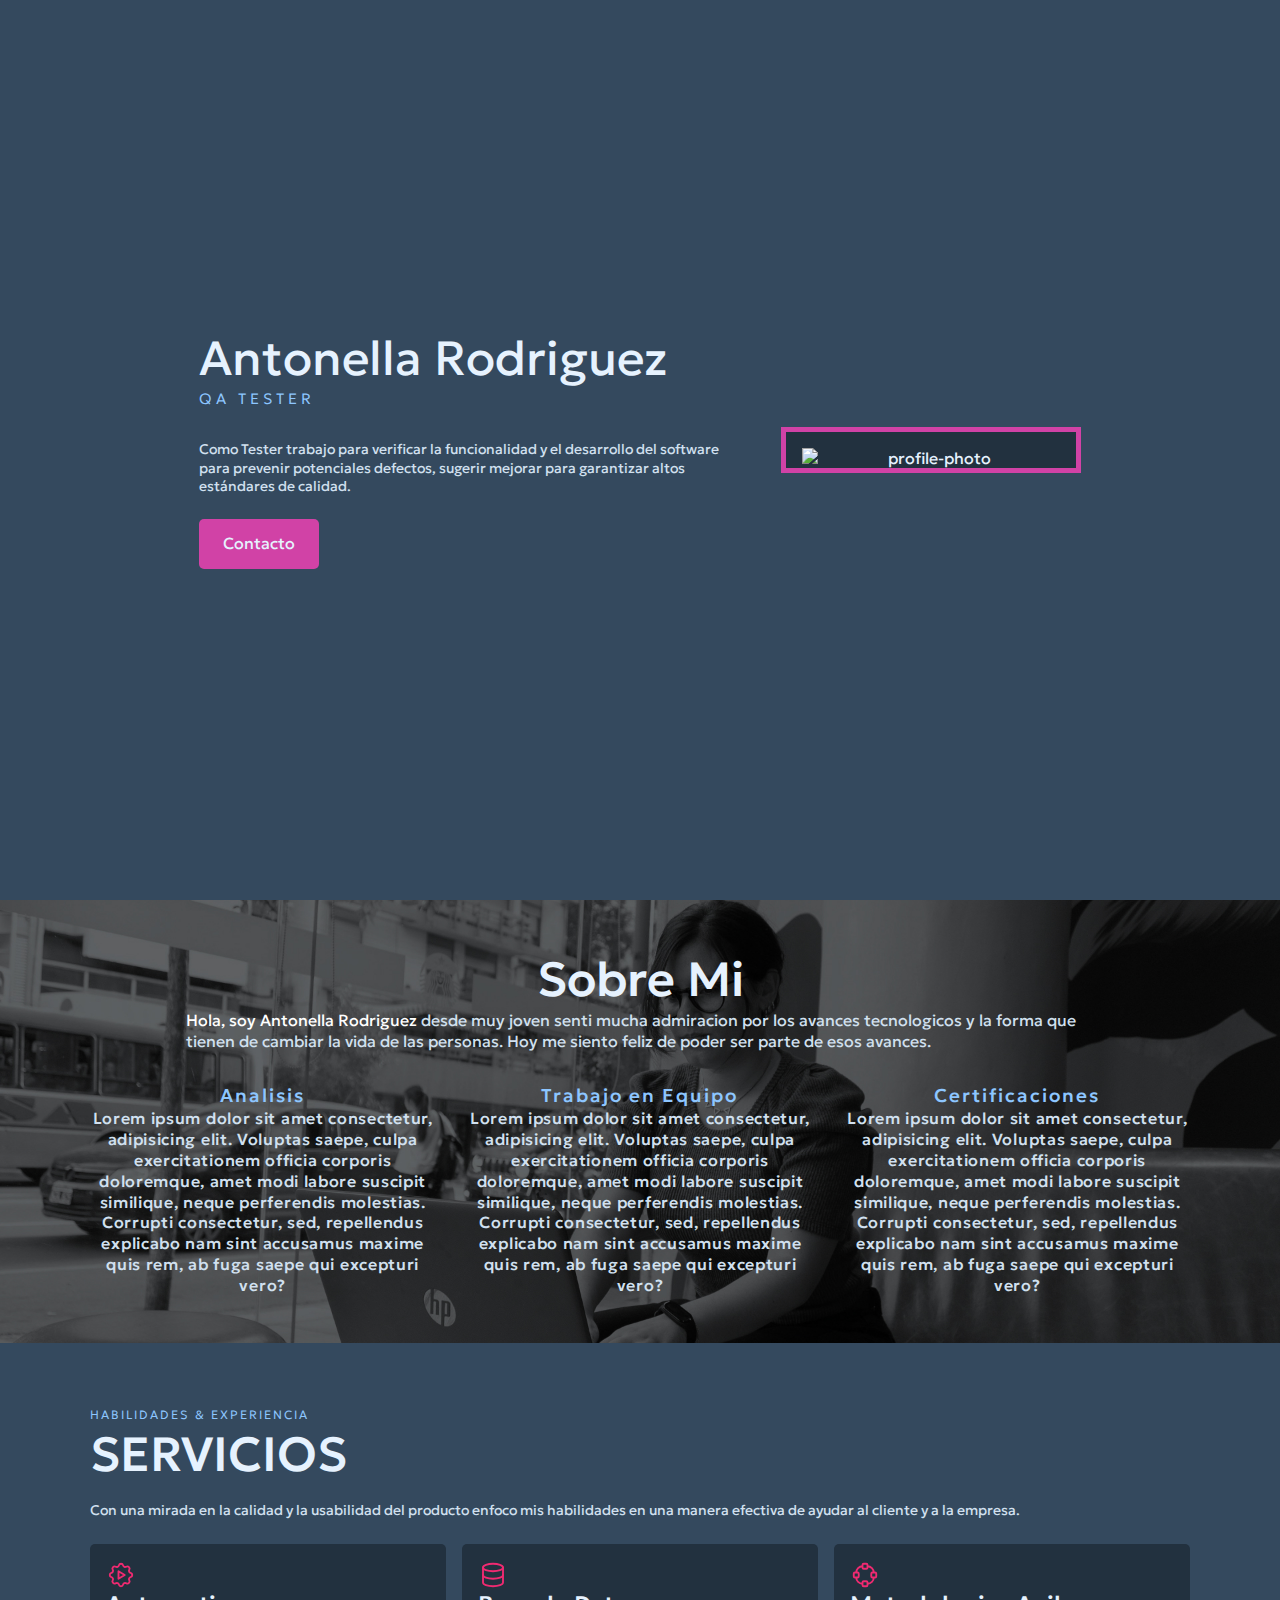
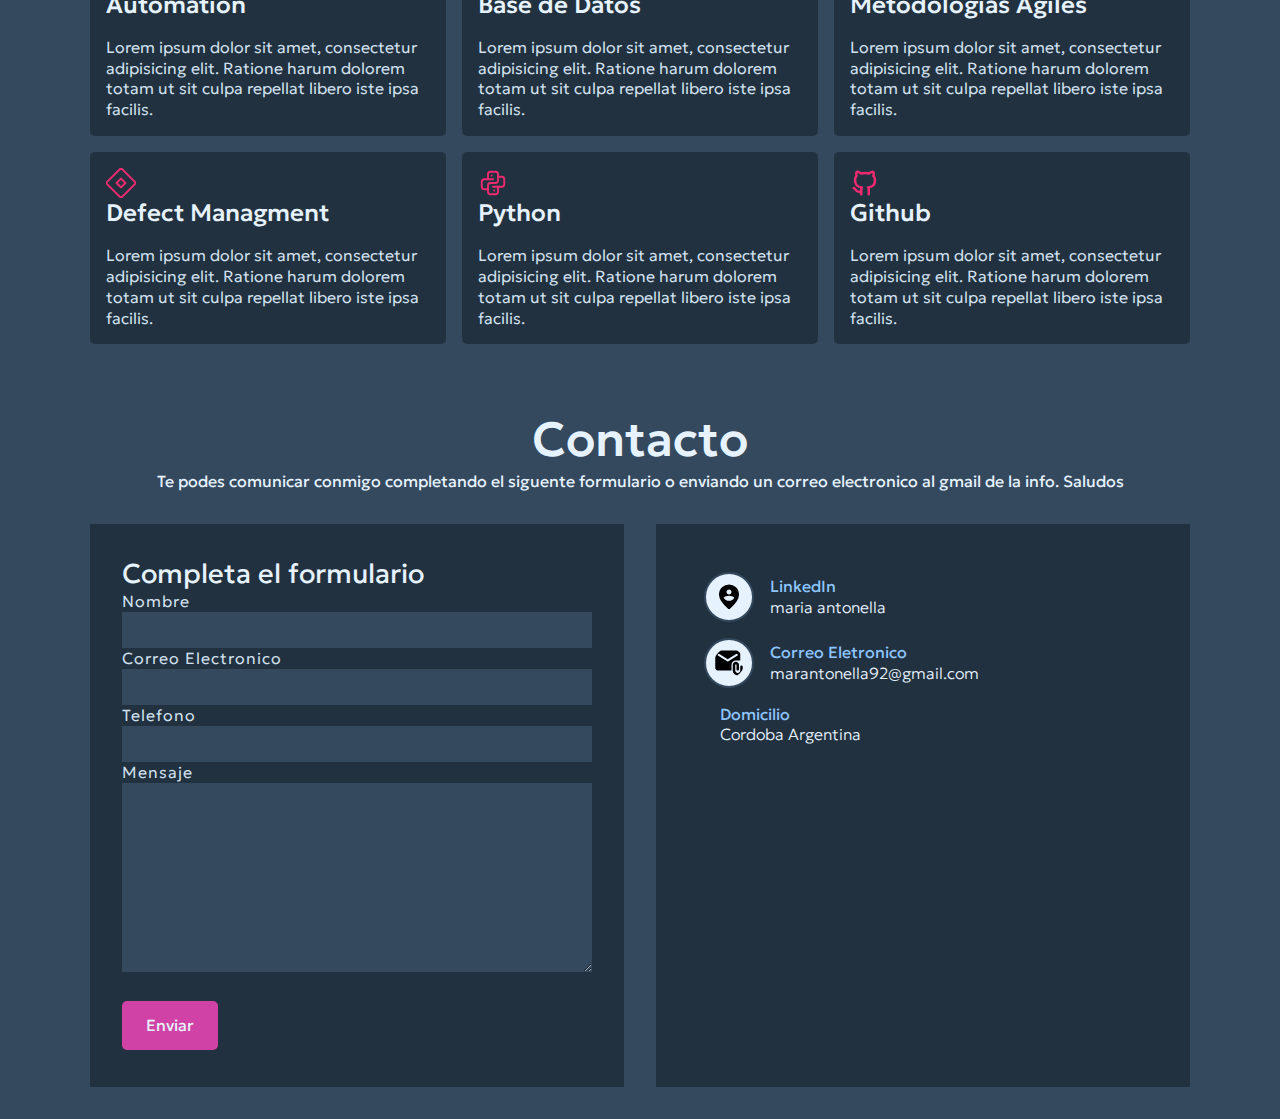
==== index.html @ ddd98941 "add links animations" ====
<!DOCTYPE html>
<html lang="en">
<head>
    <meta charset="UTF-8">
    <meta http-equiv="X-UA-Compatible" content="IE=edge">
    <meta name="viewport" content="width=device-width, initial-scale=1.0">
    <link rel="stylesheet" href="style.css">
    <title>Antonella</title>
</head>
<body>
    <section id="home">
        <div class="container">
            <div class="grid-home">
                <main class="wrap-text">
                    <h1 class="home-title">
                        Antonella Rodriguez 
                    </h1>
                    <p class="home-subtitle">QA Tester</p>
                    <p class="home-p">
                        Como Tester  trabajo para verificar la funcionalidad y el desarrollo del software para prevenir potenciales defectos, sugerir mejorar para garantizar altos estándares de calidad.
                    </p>
                    <a href="#" class="btn">Contacto <i class="btn-icon"></i> </a>
                </main>
                <figure class="home-img-wrap">
                    <img class="home-img" src="./images/profilePng.png" alt="profile-photo">
                </figure>
            </div>
        </div>
    </section>

    <!-- about -->
    <section id="about">
        <div class="container">
            <h1 class="title">Sobre Mi</h1>
            <p class="about-p"><span> Hola, soy Antonella Rodriguez</span> desde muy joven senti mucha admiracion por los avances tecnologicos y la forma que tienen de cambiar la vida de las personas. Hoy me siento feliz de poder ser parte de esos avances.</p>
            <main class="grid-about">
                <div class="about-grid-item">
                    <h3>Analisis</h3>
                    <p>Lorem ipsum dolor sit amet consectetur, adipisicing elit. Voluptas saepe, culpa exercitationem officia corporis doloremque, amet modi labore suscipit similique, neque perferendis molestias. Corrupti consectetur, sed, repellendus explicabo nam sint accusamus maxime quis rem, ab fuga saepe qui excepturi vero?</p>
                </div>
                <div class="about-grid-item">
                    <h3>Trabajo en Equipo</h3>
                    <p>Lorem ipsum dolor sit amet consectetur, adipisicing elit. Voluptas saepe, culpa exercitationem officia corporis doloremque, amet modi labore suscipit similique, neque perferendis molestias. Corrupti consectetur, sed, repellendus explicabo nam sint accusamus maxime quis rem, ab fuga saepe qui excepturi vero?</p>
                </div>
                <div class="about-grid-item">
                    <h3>Certificaciones</h3>
                    <p>Lorem ipsum dolor sit amet consectetur, adipisicing elit. Voluptas saepe, culpa exercitationem officia corporis doloremque, amet modi labore suscipit similique, neque perferendis molestias. Corrupti consectetur, sed, repellendus explicabo nam sint accusamus maxime quis rem, ab fuga saepe qui excepturi vero?</p>
                </div>
            </main>
        </div>
    </section>

    <!-- Resume -->
    <section id="services">
        <div class="container">
            <div class="resume-header">
                <p class="resume-description">habilidades & experiencia</p>
                <h1 class="resume-title">servicios</h1>
                <p class="resume-p">Con una mirada en la calidad y la usabilidad del producto enfoco mis habilidades en una manera efectiva de ayudar al cliente y a la empresa.</p>
            </div>
            <main class="grid-resume">
                <div class="card">
                     <img class="card-icon" src="./images/automation.svg" >
                    <div class="card-title">Automation</div>
                    <div class="card-p">Lorem ipsum dolor sit amet, consectetur adipisicing elit. Ratione harum dolorem totam ut sit culpa repellat libero iste ipsa facilis.</div>
                </div>
                <div class="card">
                    <img class="card-icon" src="./images/database.svg" >
                    <div class="card-title">Base de Datos</div>
                    <div class="card-p">Lorem ipsum dolor sit amet, consectetur adipisicing elit. Ratione harum dolorem totam ut sit culpa repellat libero iste ipsa facilis.</div>
                </div>
                <div class="card">
                    <img class="card-icon" src="./images/agile.svg" >
                    <div class="card-title">Metodologias Agiles</div>
                    <div class="card-p">Lorem ipsum dolor sit amet, consectetur adipisicing elit. Ratione harum dolorem totam ut sit culpa repellat libero iste ipsa facilis.</div>
                </div>
                <div class="card">
                    <img class="card-icon" src="./images/defect.svg" >
                    <div class="card-title">Defect Managment</div>
                    <div class="card-p">Lorem ipsum dolor sit amet, consectetur adipisicing elit. Ratione harum dolorem totam ut sit culpa repellat libero iste ipsa facilis.</div>
                </div>
                <div class="card">
                    <img class="card-icon" src="./images/python.svg" >
                    <div class="card-title">Python</div>
                    <div class="card-p">Lorem ipsum dolor sit amet, consectetur adipisicing elit. Ratione harum dolorem totam ut sit culpa repellat libero iste ipsa facilis.</div>
                </div>
                <div class="card">
                    <img class="card-icon" src="./images/github.svg" >
                    <div class="card-title">Github</div>
                    <div class="card-p">Lorem ipsum dolor sit amet, consectetur adipisicing elit. Ratione harum dolorem totam ut sit culpa repellat libero iste ipsa facilis.</div>
                </div>
            </main>
        </div>
    </section>

    <!-- contact -->
    <section id="contact">
        <div class="container">
            <h1 class="title">Contacto</h1>
            <p class="contact-p">Te podes comunicar conmigo completando el siguente formulario o enviando un correo electronico al gmail de la info. Saludos</p>
        
            <main class="grid-contact">
            <form action="" class="contact-form">
                    <div class="form-title">Completa el formulario</div>
                    <div class="form-control">
                        <label for="name">Nombre</label>
                        <input type="text" class="form-input">
                    </div>
                    <div class="form-control">
                        <label for="email">Correo Electronico</label>
                        <input type="email" class="form-input">
                    </div>
                    <div class="form-control">
                        <label for="name">Telefono</label>
                        <input type="number" class="form-input">
                    </div>
                    <div class="form-control">
                        <label for="message">Mensaje</label>
                        <textarea name="" id="" cols="30" rows="10"></textarea>
                    </div>
                    <div class="form-control">
                        <a type="submit" class="btn">Enviar</a>
                    </div>
            </form> 
            <div class="contact-info">
                    <div class="contact-info-wrap">
                        <img class="contact-info-icon" src="./images/location.svg" >
                        <div class="contact-info-text">
                            <p class="info-text-description">LinkedIn</p>
                            <a href="" class="info-text-data">maria antonella</a>
                        </div>
                    </div>
                    <div class="contact-info-wrap">
                        <img class="contact-info-icon" src="./images/email.svg" >
                        <div class="contact-info-text">
                            <p class="info-text-description">Correo Eletronico</p>
                            <a href="" class="info-text-data">marantonella92@gmail.com</a>
                        </div>
                    </div>
                    <div class="contact-info-wrap">
                        <i></i>
                        <div class="contact-info-text">
                            <p class="info-text-description">Domicilio</p>
                            <a href="" class="info-text-data">Cordoba Argentina</a>
                        </div>
                    </div>
            </div>
            </main>
        </div>
    </section>
</body>
</html>
---- style.css ----
@import url('https://fonts.googleapis.com/css2?family=Geologica:wght@200;300;400;500;600;700&display=swap');


:root {
    --ff: 'Geologica', sans-serif;
    --br: 5px;

    --first-clr: hsl(210, 93%, 95%); 
    --first-light-clr: hsl(211, 49%, 88%); ;
    --secondary-clr: #8dc6ff; 
    --third-clr: #22313f; 
    --fourth-clr: #34495e; 
    --fifth-clr: hsl(318, 61%, 54%);
}


*, *:after, *:before {
    margin: 0;
    padding:0;
    box-sizing: border-box;
}

body {
    font-family: var(--ff);
    line-height: 1.3;
    background: var(--fourth-clr);
}

img{
    width: 100%;
    display: block;
}

.container{
    max-width: 1100px;
    margin-inline: auto;
    width: 90%;
}

/* Home */

#home {
    min-height: 100vh;
    color: var(--first-clr);
    margin: 5rem 0;
    display: flex;
}

.grid-home {
    display: flex;
    flex-direction: column;
    justify-content: center;
    align-items: center;
    text-align: center;
    gap: 2rem;
}

.home-title {
    font-weight: 400;
    color: var(--first-clr);
    font-size: 2rem;
}

.home-subtitle {
    margin-bottom: 2rem;
    letter-spacing: 4px;
    font-weight: 300;
    font-size: 15px;
    text-transform: uppercase;
    color: var(--secondary-clr);
}

.home-p {
    color: var(--first-light-clr);
    font-size: 14px;
    font-weight: 400;
}

.btn{
    display: inline-block;
    cursor: pointer;
    text-decoration: none;
    background: var(--fifth-clr);
    margin-top: 1.5rem;
    padding: 0.9rem 1.5rem;
    color: var(--first-clr);
    border-radius: 5px;
    text-align: center;
    position: relative;
    z-index: 0;
    overflow: hidden;
}

.btn:after {
    content: '';
    position: absolute;
    left: 0;
    bottom: 0;
    width: 100%;
    height: 100%;
    background: rgba(0, 0, 0, 0.2); 
    z-index: -1;
    transform: scaleX(0);
    transform-origin: right;
    transition: transform 250ms ease-in;
}

.btn:hover:after {
    transform:scaleX(1);
    transform-origin: left;
    
}

.home-img-wrap {
    max-width: 300px;
    align-self: center;
    padding: 1rem 1rem 0 1rem;
    background: var(--third-clr);
    border: 5px solid var(--fifth-clr);
}


/* about */

#about {
    background-image: url('./images/about.jpg');
    background-repeat: no-repeat;
    background-size: cover;
    background-position: center;
    object-fit: fill;
    padding: 3rem 0;
}

.title {
    text-align: center;
    color: var(--first-clr);
    font-weight: 500;
    font-size: 3rem;
    
}

.about-p {
    color: var(--first-light-clr);
    
}

.about-p > span {
    color: #fff;
}

.grid-about {
    display: grid;
    gap: 2rem;
    margin-top: 2rem;
    text-align: center;
    letter-spacing: 0.7px;
}

.about-grid-item > h3 {
    color: var(--secondary-clr);
    letter-spacing: 2px;
    font-weight: 500;
}

.about-grid-item > p {
    color: var(--first-light-clr);
    
    font-weight: 500;
}


/* services */

#services {
    margin: 4rem 0;
}

.resume-description{
    color: var(--secondary-clr);
    text-transform: uppercase;
    font-weight:300;
    font-size: 12px;
    letter-spacing: 2px;
}

.resume-title {
    font-size: 3rem;
    color: var(--first-clr);
    font-weight: 500;
    text-transform: uppercase;
    margin-bottom: 1rem;
}

.resume-p {
    color: var(--first-clr);
    font-size: 14px;
    color: var(--first-light-clr);
}

.grid-resume {
    margin: 1.5rem 0;
    display: grid;
    gap: 1rem;
}

.card {
    background: var(--third-clr);
    border-radius: var(--br);
    padding: 1rem;
}

.card-icon {
    width: 30px;
}

.card-title {
    color: var(--first-clr);
    font-size: 1.5rem;
    font-weight: 500;
    margin-bottom: 1rem;
}

.card-p {
    color: var(--first-light-clr);
    font-weight: 300;
}




/* contact */

.contact-p {
    text-align: center;
    color: var(--first-clr);
}

.grid-contact {
    margin: 2rem 0;
    display: grid;
    gap: 2rem;
}

.contact-form{
    display: flex;
    flex-direction: column;
    color: var(--first-clr);
    background: var(--third-clr);
    padding: 2rem;
}

.form-title {
    font-size: 1.7rem;
    font-weight: 400;
}

.form-control > label {
    display: block;
    font-weight: 300;
    letter-spacing: 1px;
    color: var(--first-light-clr);
}

.form-control > input, 
.form-control > textarea {
    width: 100%;
    background: var(--fourth-clr);
    border: none;
    padding: 0.6rem ;
    color: var(--first-clr);
    font-family: var(--ff);
}

.form-control > input:focus,
.form-control > textarea:focus {
    outline: none !important;
    border-color: var(--secondary-clr);
    box-shadow: 0 0 10px var(--secondary-clr);
}

.contact-info {
    background: var(--third-clr);
    color: var(--first-clr);
    padding: 3rem;
    
}

.contact-info-wrap {
    display: flex;
    align-items: center;
    gap: 1rem;
    margin-bottom: 1rem;
}


.contact-info-icon {
    width: 50px;
    background-color: var(--first-clr);
    border-radius: 50%;
    padding: 0.5rem;
    border: 2px solid var(--fourth-clr);
}

.info-text-description {
    color: var(--secondary-clr);
}

.info-text-data {
    color: var(--first-clr);
    text-decoration: none;
    font-weight: 200;
    position: relative;
}

.info-text-data::after {
    content: '';
    position: absolute;
    left: 0;
    bottom: 0;
    width: 100%;
    height: 1px;
    background: currentColor;

    transform: scaleX(0);
    transform-origin: right;
    transition: transform 250ms ease-in;
}

.info-text-data:hover::after {
    transform: scaleX(1);
    transform-origin: left;
}

@media(min-width: 800px){
    /* services */
    .grid-resume{
        grid-template-columns: repeat(3, 1fr);
    }

    /* Home */
    #home {
        margin: 0;
    }
    .grid-home {
        flex-direction: row;
        align-items: center;
        height: 100%;
    
    }

    .wrap-text{
        text-align: start;
        width: 50%;
    }
    .home-img-wrap{
        width: 300px;
    }

    .home-title{
        font-size: 3rem;
    }

    /* about me */
    .grid-about {
        grid-template-columns: repeat(3, 1fr);
    }

    .about-p {
        padding: 0 6rem;
    }

    /* contact */
    .grid-contact {
grid-template-columns: 1fr 1fr;
    }   
}
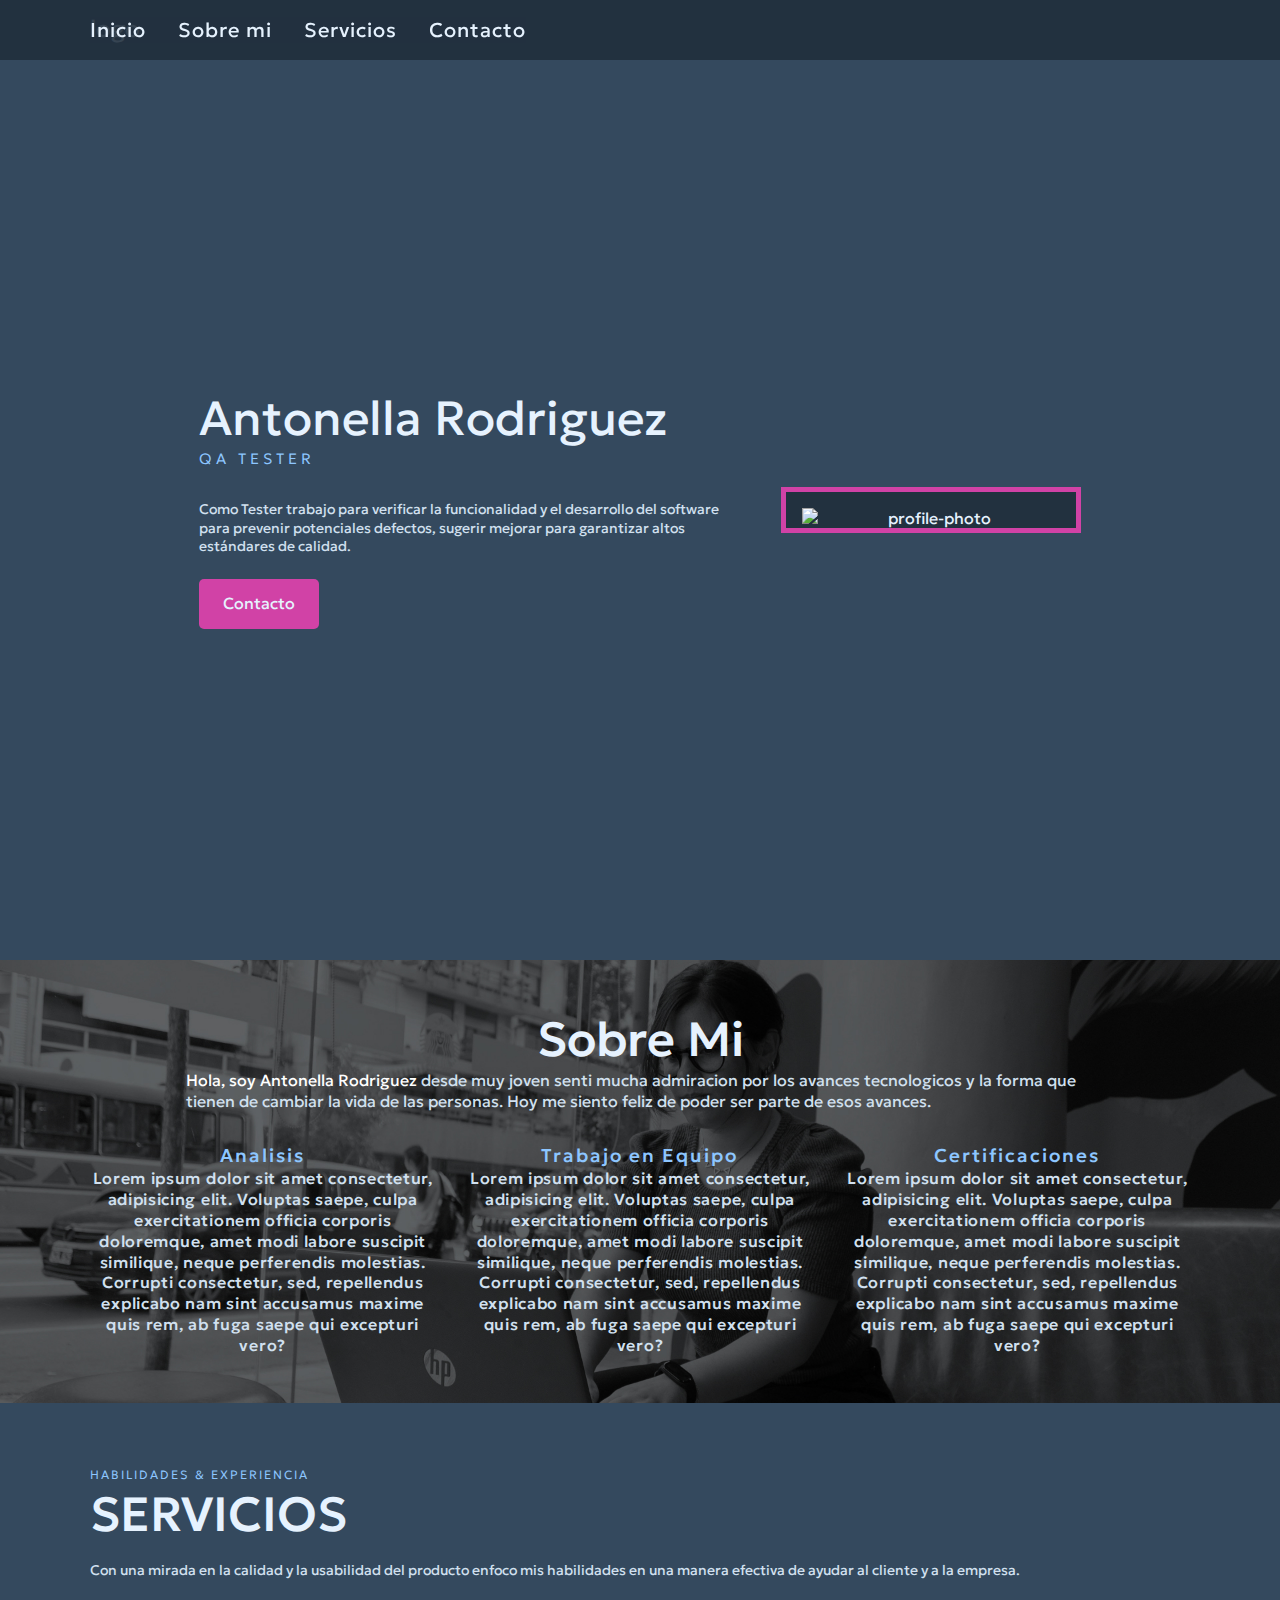
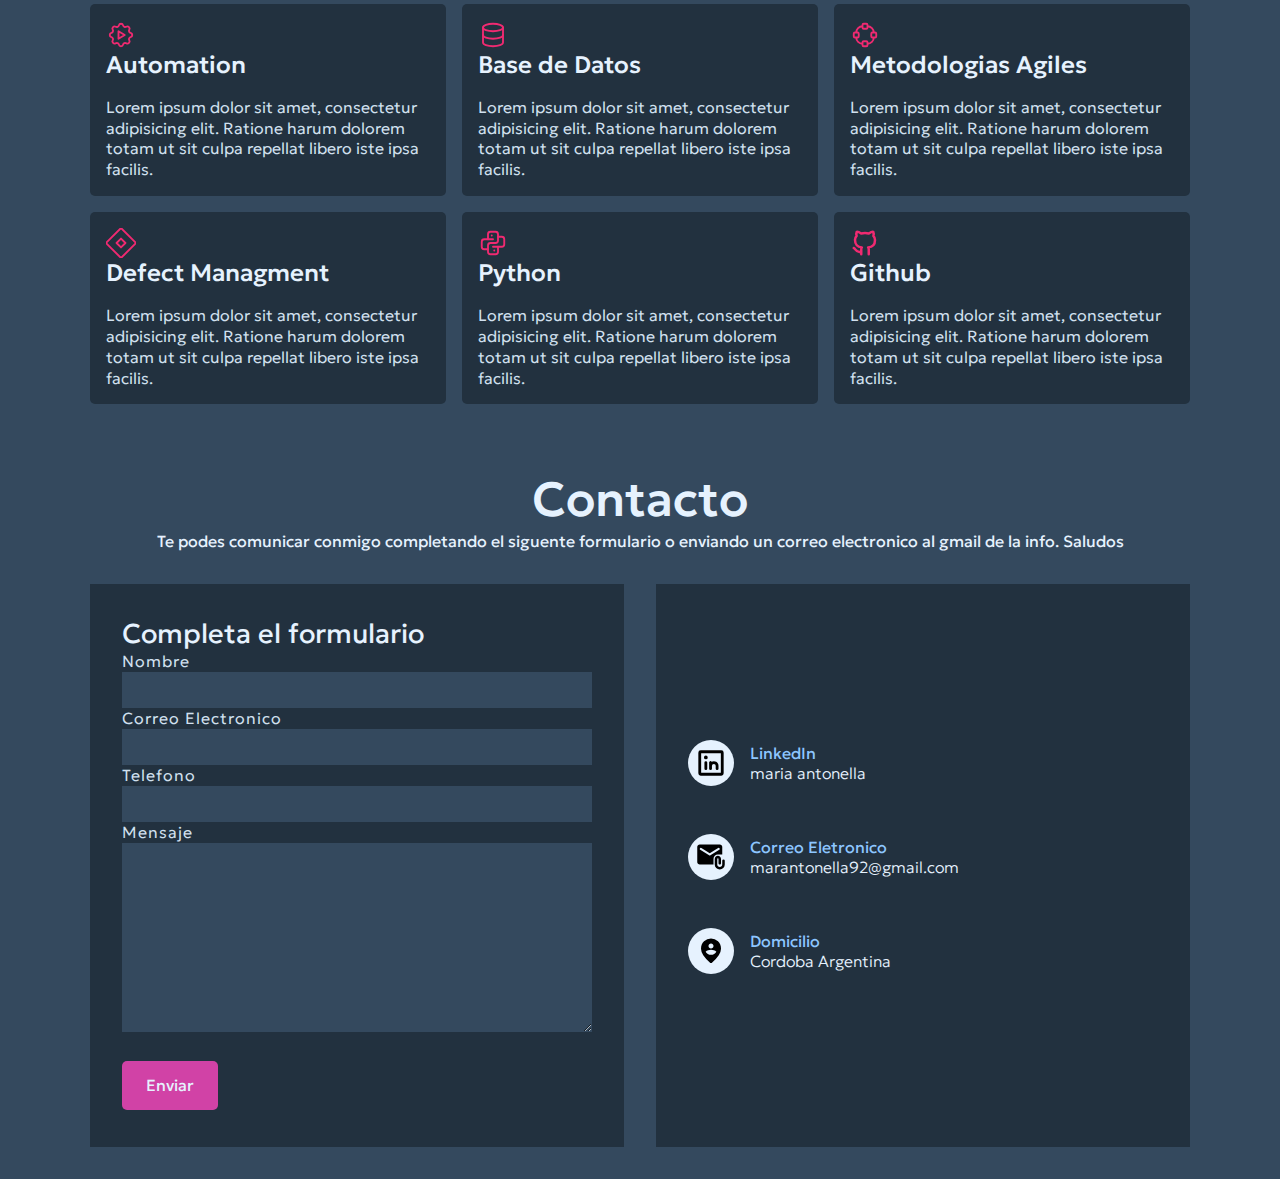
==== commit 78e7348f: "add navigation" ====
--- a/index.html
+++ b/index.html
@@ -8,6 +8,46 @@
     <title>Antonella</title>
 </head>
 <body>
+
+    <!-- Header -->
+    <nav id="nav">
+        <div class="container flex">
+            <a href="#home" class="logo">
+                <p>logo</p>
+            </a>
+            <button class="btn-toggle" aria-expanded="false">
+                <svg fill="var(--btn-clr)" class="hamburger" viewBox="0 0 100 100" width="35">
+                    <rect class="line top" 
+                    width="80" height="10"
+                    x="10" y="25" rx="5">
+                    </rect>
+                    <rect class="line middle" 
+                    width="80" height="10"
+                    x="10" y="50" rx="5">
+                    </rect>
+                    <rect class="line bottom" 
+                    width="80" height="10"
+                    x="10" y="75" rx="5">
+                    </rect>
+                </svg>
+            </button>
+            <ul class="items flex" aria-expanded="false">
+                <li >
+                    <a class="nav-link" href="#home">Inicio</a>
+                </li>
+                <li >
+                    <a class="nav-link" href="#about">Sobre mi</a>
+                </li>
+                <li >
+                    <a class="nav-link" href="#services">Servicios</a>
+                </li>
+                <li >
+                    <a class="nav-link" href="#contact">Contacto</a>
+                </li>
+            </ul>
+        </div>
+    </nav>
+
     <section id="home">
         <div class="container">
             <div class="grid-home">
@@ -124,21 +164,27 @@
             </form> 
             <div class="contact-info">
                     <div class="contact-info-wrap">
-                        <img class="contact-info-icon" src="./images/location.svg" >
+                        <div class="contact-info-icon">
+                            <img  src="./images/linkeid.svg" >
+                        </div>
                         <div class="contact-info-text">
                             <p class="info-text-description">LinkedIn</p>
                             <a href="" class="info-text-data">maria antonella</a>
                         </div>
                     </div>
                     <div class="contact-info-wrap">
-                        <img class="contact-info-icon" src="./images/email.svg" >
+                        <div class="contact-info-icon">
+                            <img  src="./images/email.svg" >
+                        </div>
                         <div class="contact-info-text">
                             <p class="info-text-description">Correo Eletronico</p>
                             <a href="" class="info-text-data">marantonella92@gmail.com</a>
                         </div>
                     </div>
                     <div class="contact-info-wrap">
-                        <i></i>
+                        <div class="contact-info-icon">
+                            <img  src="./images/location.svg" alt="">
+                        </div>
                         <div class="contact-info-text">
                             <p class="info-text-description">Domicilio</p>
                             <a href="" class="info-text-data">Cordoba Argentina</a>
@@ -148,5 +194,7 @@
             </main>
         </div>
     </section>
+
+    <script src="main.js"></script>
 </body>
 </html>--- a/style.css
+++ b/style.css
@@ -19,6 +19,9 @@
     padding:0;
     box-sizing: border-box;
 }
+html {
+    scroll-behavior: smooth;
+}
 
 body {
     font-family: var(--ff);
@@ -31,10 +34,116 @@
     display: block;
 }
 
+li {
+    list-style: none;
+}
+
+a {
+    text-decoration: none;
+}
+
 .container{
     max-width: 1100px;
     margin-inline: auto;
     width: 90%;
+}
+
+.flex {
+    display: flex;
+    align-items: center;
+    justify-content: space-between;
+}
+
+/* Navbar */
+#nav {
+    background: var(--third-clr);
+    color: var(--first-clr);
+    height: 60px;
+    position: sticky;
+    z-index: 10;
+    top: 0;
+    left: 0;
+    width: 100%
+}
+
+#nav > div {
+    height: 100%;
+}
+
+.logo {
+    color: var(--first-clr);
+    font-size: 1.5rem;
+}
+
+.items {
+    display: none;
+    flex-direction: column;
+    justify-content: center;
+    gap: 2rem;
+    position: fixed;
+    background: hsl(209, 30%, 19%, 0.9);
+    z-index: 10;
+    transition: .3s ease-in;
+}
+
+.items.active {
+    display: flex;
+    inset: 60px 0 30% 0;
+}
+
+.items li  > a {
+    color: var(--first-clr);
+    letter-spacing: 1px;
+    font-size: 20px;
+    transition: color 200ms ease-in;
+}
+
+.items li  > a:hover,
+.items li  > a:focus {
+    color: var(--fifth-clr);
+}
+
+
+.btn-toggle {
+    
+    --btn-clr: var(--first-clr);
+    background: transparent;
+    border: 2px solid var(--btn-clr);
+    border-radius: 3px;
+}
+
+.btn-toggle .line {
+    transition: y 200ms ease-in 200ms,
+                rotate 200ms ease-in ,
+                translate 200ms ease-in ,
+                opacity 0ms 200ms ease-in;
+    transform-origin: center;
+}
+
+.btn-toggle.active .line {
+    transition: y 200ms ease-in,
+                rotate 200ms ease-in 200ms,
+                translate 200ms ease-in 200ms,
+                opacity 0ms 200ms ease-in;
+    
+}
+
+.btn-toggle.active :is(.top ,.bottom) {
+    y: 51;
+}
+
+.btn-toggle.active .top {
+    rotate: 46deg;
+    translate: 4px 0;
+}
+
+.btn-toggle.active .middle {
+    opacity: 0;
+}
+
+.btn-toggle.active .bottom {
+    rotate: -45deg;
+    translate: -4px 0;
 }
 
 /* Home */
@@ -99,7 +208,7 @@
     width: 100%;
     height: 100%;
     background: rgba(0, 0, 0, 0.2); 
-    z-index: -1;
+    z-index: -3;
     transform: scaleX(0);
     transform-origin: right;
     transition: transform 250ms ease-in;
@@ -281,8 +390,12 @@
 .contact-info {
     background: var(--third-clr);
     color: var(--first-clr);
-    padding: 3rem;
-    
+    display: flex;
+    flex-direction: column;
+    justify-content: center;
+    gap: 2rem;
+    padding: 2rem;
+     
 }
 
 .contact-info-wrap {
@@ -294,11 +407,13 @@
 
 
 .contact-info-icon {
-    width: 50px;
     background-color: var(--first-clr);
     border-radius: 50%;
     padding: 0.5rem;
-    border: 2px solid var(--fourth-clr);
+}
+
+.contact-info-icon > img {
+    width: 30px;
 }
 
 .info-text-description {
@@ -332,6 +447,18 @@
 }
 
 @media(min-width: 800px){
+
+    /* Navigation */
+    .btn-toggle {
+        display: none;
+    }
+
+    .items {
+        display: flex;
+        flex-direction: row;
+        gap: 2rem;
+    }
+    
     /* services */
     .grid-resume{
         grid-template-columns: repeat(3, 1fr);
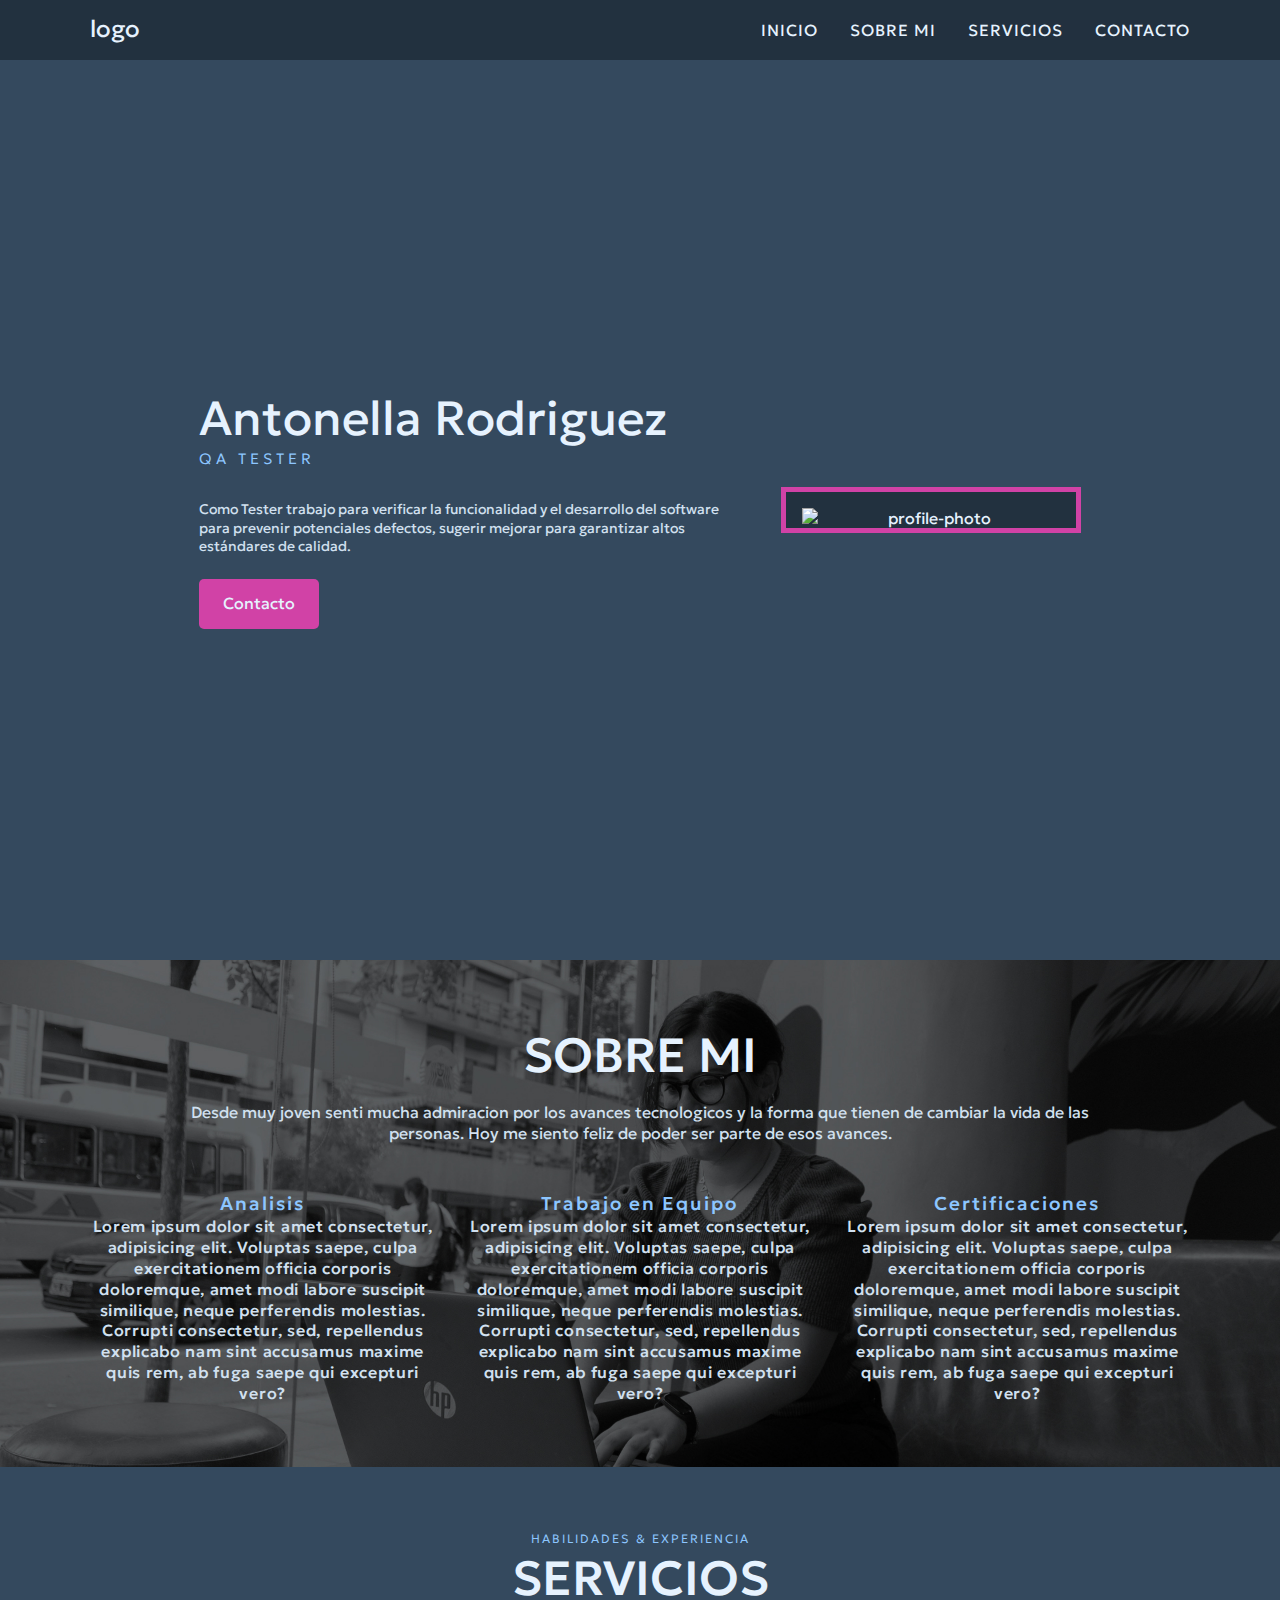
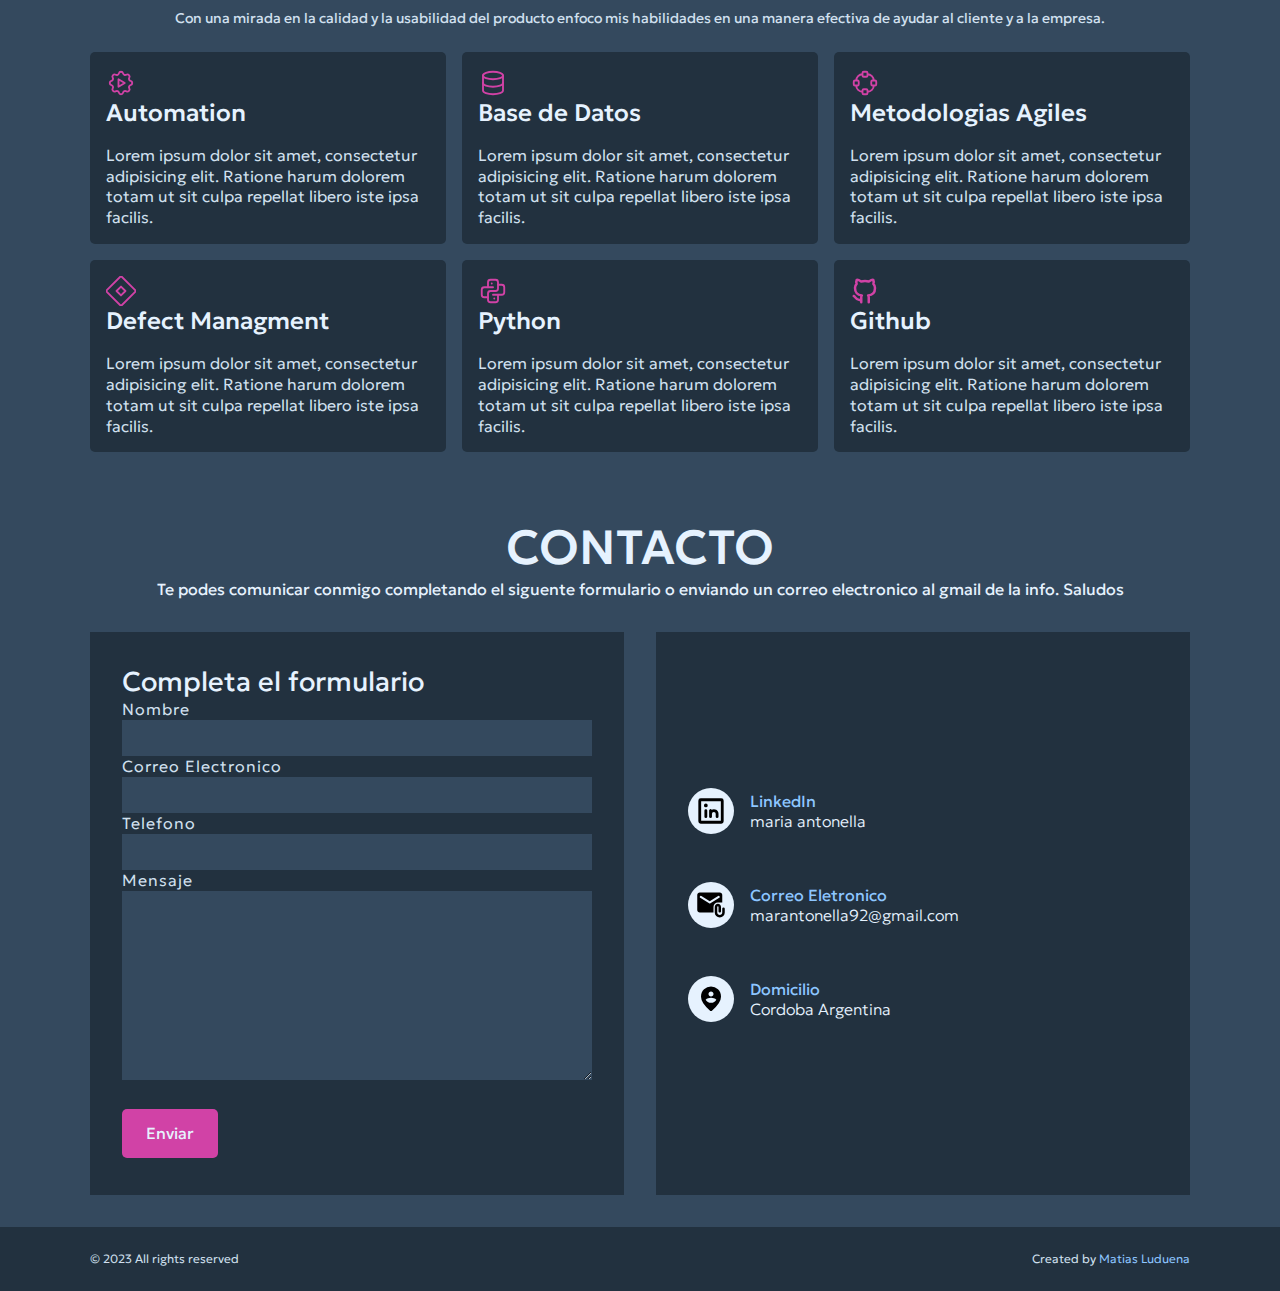
==== commit dec76c4b: "add styles" ====
--- a/index.html
+++ b/index.html
@@ -59,7 +59,7 @@
                     <p class="home-p">
                         Como Tester  trabajo para verificar la funcionalidad y el desarrollo del software para prevenir potenciales defectos, sugerir mejorar para garantizar altos estándares de calidad.
                     </p>
-                    <a href="#" class="btn">Contacto <i class="btn-icon"></i> </a>
+                    <a href="#contact" class="btn">Contacto <i class="btn-icon"></i> </a>
                 </main>
                 <figure class="home-img-wrap">
                     <img class="home-img" src="./images/profilePng.png" alt="profile-photo">
@@ -72,7 +72,7 @@
     <section id="about">
         <div class="container">
             <h1 class="title">Sobre Mi</h1>
-            <p class="about-p"><span> Hola, soy Antonella Rodriguez</span> desde muy joven senti mucha admiracion por los avances tecnologicos y la forma que tienen de cambiar la vida de las personas. Hoy me siento feliz de poder ser parte de esos avances.</p>
+            <p class="about-p"> Desde muy joven senti mucha admiracion por los avances tecnologicos y la forma que tienen de cambiar la vida de las personas. Hoy me siento feliz de poder ser parte de esos avances.</p>
             <main class="grid-about">
                 <div class="about-grid-item">
                     <h3>Analisis</h3>
@@ -90,12 +90,12 @@
         </div>
     </section>
 
-    <!-- Resume -->
+    <!-- Services -->
     <section id="services">
         <div class="container">
             <div class="resume-header">
                 <p class="resume-description">habilidades & experiencia</p>
-                <h1 class="resume-title">servicios</h1>
+                <h1 class="title">Servicios</h1>
                 <p class="resume-p">Con una mirada en la calidad y la usabilidad del producto enfoco mis habilidades en una manera efectiva de ayudar al cliente y a la empresa.</p>
             </div>
             <main class="grid-resume">
@@ -178,7 +178,7 @@
                         </div>
                         <div class="contact-info-text">
                             <p class="info-text-description">Correo Eletronico</p>
-                            <a href="" class="info-text-data">marantonella92@gmail.com</a>
+                            <a href="mailto:marantonella92@gmail.com" class="info-text-data">marantonella92@gmail.com</a>
                         </div>
                     </div>
                     <div class="contact-info-wrap">
@@ -187,13 +187,21 @@
                         </div>
                         <div class="contact-info-text">
                             <p class="info-text-description">Domicilio</p>
-                            <a href="" class="info-text-data">Cordoba Argentina</a>
+                            <a href="https://www.google.com.ar/maps/@-31.415772,-64.189339,12z?entry=ttu" target="_blank" class="info-text-data">Cordoba Argentina</a>
                         </div>
                     </div>
             </div>
             </main>
         </div>
     </section>
+
+ <!-- Footer -->
+    <footer id="footer">
+        <div class="container flex">
+            <p>&copy; 2023 All rights reserved</p>
+            <p>Created by <a href="#">Matias Luduena</a></p>
+        </div>
+    </footer>
 
     <script src="main.js"></script>
 </body>
--- a/style.css
+++ b/style.css
@@ -4,13 +4,14 @@
 :root {
     --ff: 'Geologica', sans-serif;
     --br: 5px;
+    
 
     --first-clr: hsl(210, 93%, 95%); 
     --first-light-clr: hsl(211, 49%, 88%); ;
     --secondary-clr: #8dc6ff; 
     --third-clr: #22313f; 
     --fourth-clr: #34495e; 
-    --fifth-clr: hsl(318, 61%, 54%);
+    --fifth-clr: #d142a6;
 }
 
 
@@ -21,6 +22,7 @@
 }
 html {
     scroll-behavior: smooth;
+    scroll-padding-top: var(--scroll-padding, 60px);
 }
 
 body {
@@ -52,6 +54,14 @@
     display: flex;
     align-items: center;
     justify-content: space-between;
+}
+
+.title {
+    text-align: center;
+    color: var(--first-clr);
+    font-weight: 500;
+    font-size: 2.5rem;
+    text-transform: uppercase;
 }
 
 /* Navbar */
@@ -94,8 +104,9 @@
 .items li  > a {
     color: var(--first-clr);
     letter-spacing: 1px;
-    font-size: 20px;
+    font-size: 16px;
     transition: color 200ms ease-in;
+    text-transform: uppercase;
 }
 
 .items li  > a:hover,
@@ -104,8 +115,7 @@
 }
 
 
-.btn-toggle {
-    
+.btn-toggle { 
     --btn-clr: var(--first-clr);
     background: transparent;
     border: 2px solid var(--btn-clr);
@@ -151,7 +161,7 @@
 #home {
     min-height: 100vh;
     color: var(--first-clr);
-    margin: 5rem 0;
+    padding-top: 3rem;
     display: flex;
 }
 
@@ -238,30 +248,19 @@
     background-position: center;
     object-fit: fill;
     padding: 3rem 0;
-}
-
-.title {
-    text-align: center;
-    color: var(--first-clr);
-    font-weight: 500;
-    font-size: 3rem;
-    
+    text-align: center;
 }
 
 .about-p {
     color: var(--first-light-clr);
     
-}
-
-.about-p > span {
-    color: #fff;
 }
 
 .grid-about {
     display: grid;
     gap: 2rem;
     margin-top: 2rem;
-    text-align: center;
+    
     letter-spacing: 0.7px;
 }
 
@@ -282,6 +281,7 @@
 
 #services {
     margin: 4rem 0;
+   
 }
 
 .resume-description{
@@ -290,20 +290,15 @@
     font-weight:300;
     font-size: 12px;
     letter-spacing: 2px;
-}
-
-.resume-title {
-    font-size: 3rem;
-    color: var(--first-clr);
-    font-weight: 500;
-    text-transform: uppercase;
-    margin-bottom: 1rem;
-}
+    text-align: center;
+}
+
 
 .resume-p {
     color: var(--first-clr);
     font-size: 14px;
     color: var(--first-light-clr);
+    text-align: center;
 }
 
 .grid-resume {
@@ -379,6 +374,16 @@
     color: var(--first-clr);
     font-family: var(--ff);
 }
+
+input::-webkit-outer-spin-button,
+input::-webkit-inner-spin-button {
+  -webkit-appearance: none;
+  margin: 0;
+}
+
+input[type=number] {
+    -moz-appearance: textfield;
+  }
 
 .form-control > input:focus,
 .form-control > textarea:focus {
@@ -446,7 +451,24 @@
     transform-origin: left;
 }
 
+/* Footer */
+#footer {
+    background: var(--third-clr);
+    padding: 1.5rem;
+    color: var(--first-light-clr);
+    font-size: 12px;
+    font-weight: 300;
+}
+
+#footer p > a {
+    color: var(--secondary-clr);
+}
+
 @media(min-width: 800px){
+
+    .title {
+        font-size: 3rem;
+    }
 
     /* Navigation */
     .btn-toggle {
@@ -454,6 +476,7 @@
     }
 
     .items {
+        position: static;
         display: flex;
         flex-direction: row;
         gap: 2rem;
@@ -466,7 +489,7 @@
 
     /* Home */
     #home {
-        margin: 0;
+        padding-top: 0;
     }
     .grid-home {
         flex-direction: row;
@@ -488,12 +511,16 @@
     }
 
     /* about me */
+    #about {
+        padding: 4rem 0;
+        text-align: center;
+    }
     .grid-about {
         grid-template-columns: repeat(3, 1fr);
     }
 
     .about-p {
-        padding: 0 6rem;
+        padding: 1rem 6rem;
     }
 
     /* contact */
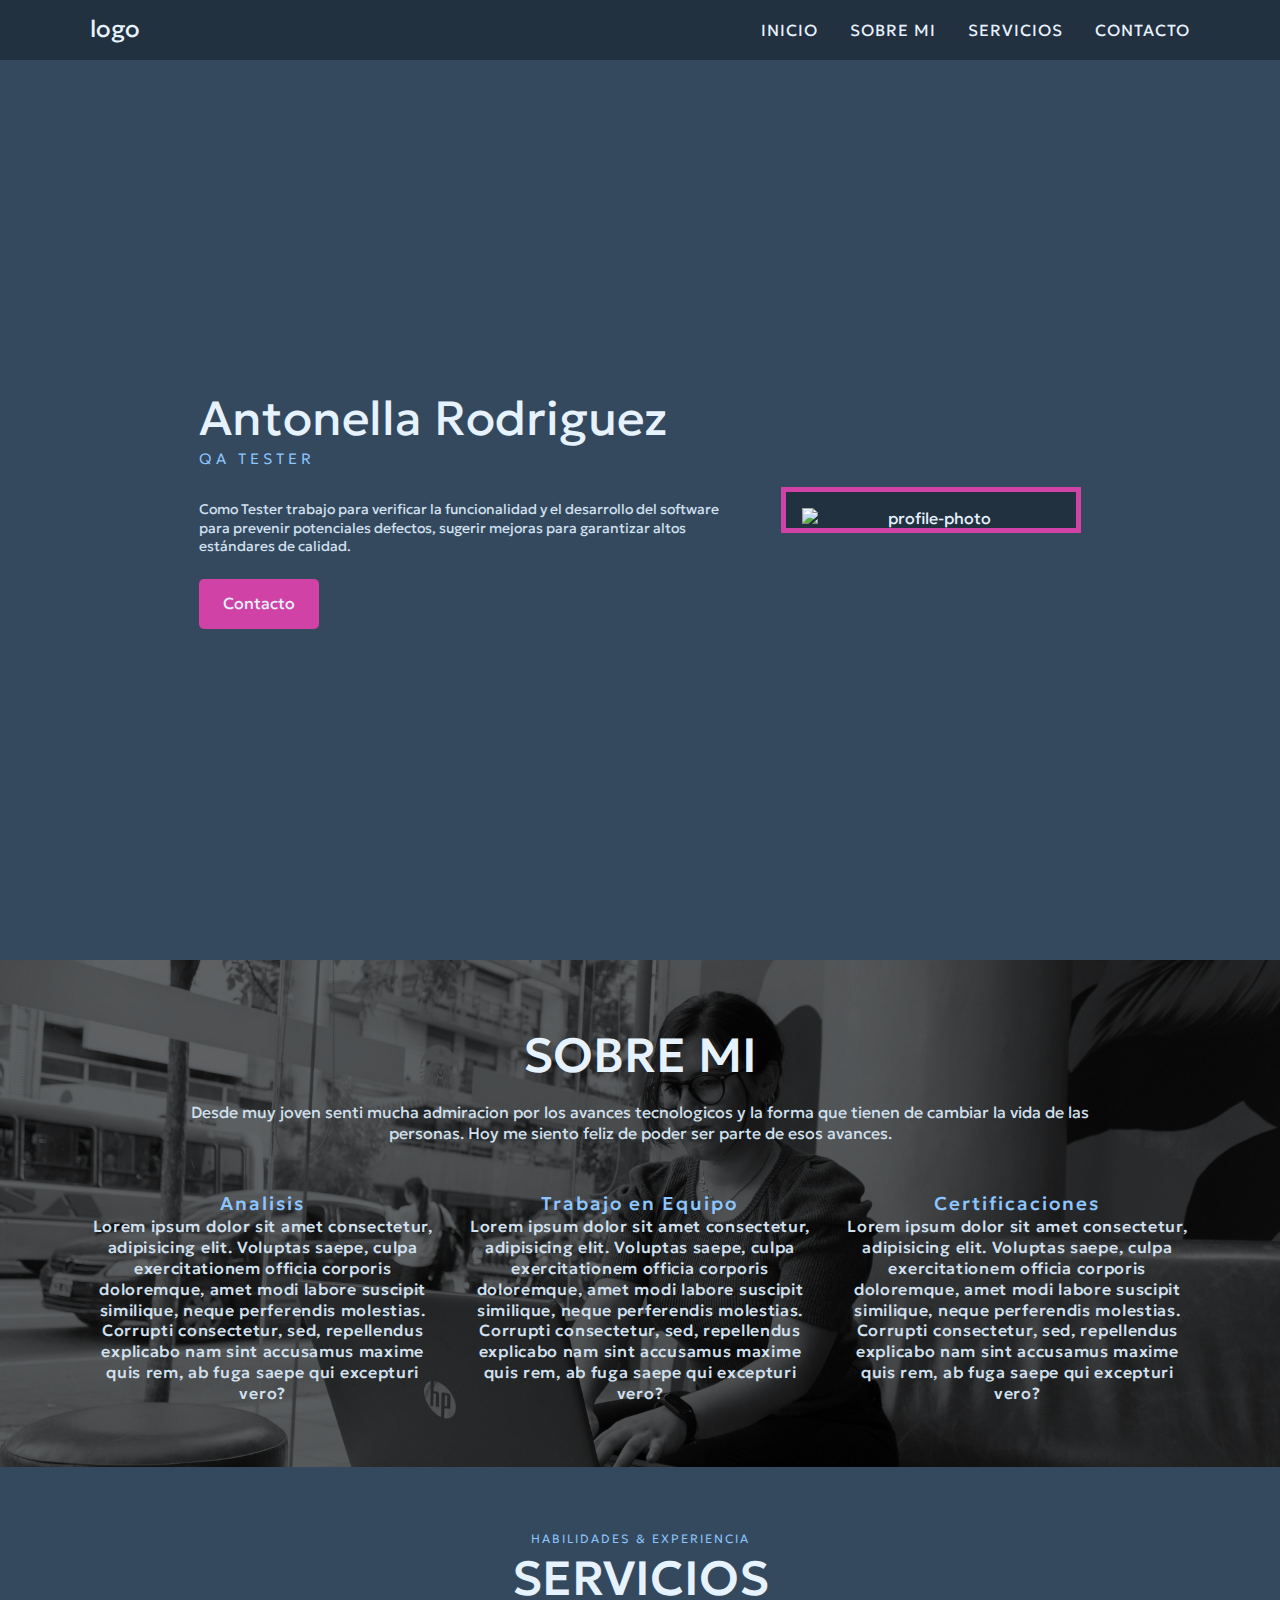
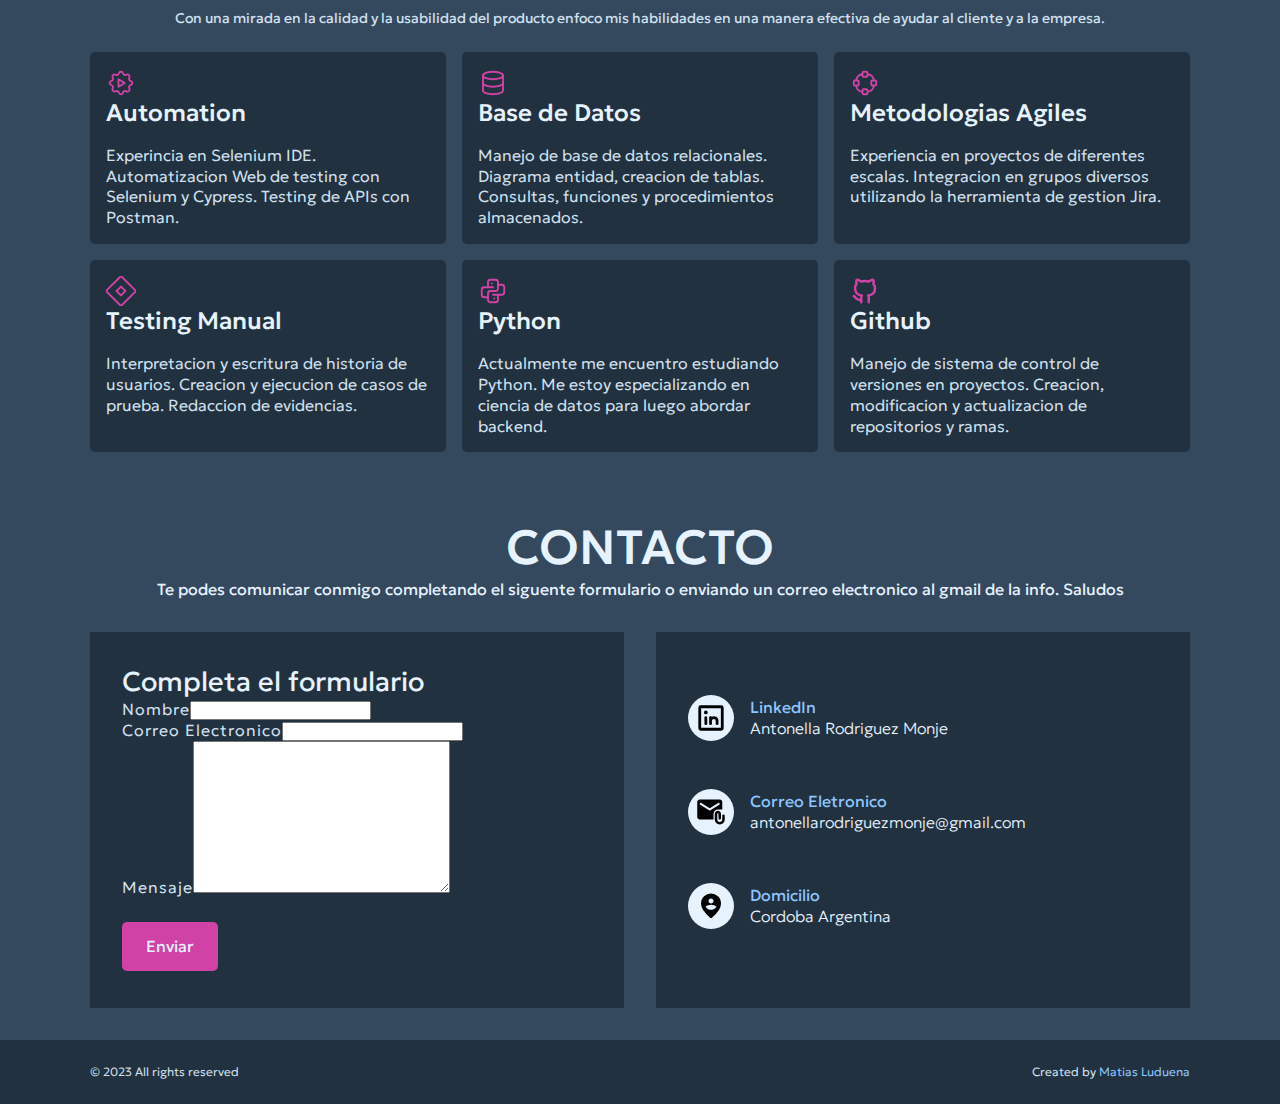
==== commit 12d9e0f4: "test form" ====
--- a/index.html
+++ b/index.html
@@ -57,7 +57,7 @@
                     </h1>
                     <p class="home-subtitle">QA Tester</p>
                     <p class="home-p">
-                        Como Tester  trabajo para verificar la funcionalidad y el desarrollo del software para prevenir potenciales defectos, sugerir mejorar para garantizar altos estándares de calidad.
+                        Como Tester  trabajo para verificar la funcionalidad y el desarrollo del software para prevenir potenciales defectos, sugerir mejoras para garantizar altos estándares de calidad.
                     </p>
                     <a href="#contact" class="btn">Contacto <i class="btn-icon"></i> </a>
                 </main>
@@ -102,32 +102,35 @@
                 <div class="card">
                      <img class="card-icon" src="./images/automation.svg" >
                     <div class="card-title">Automation</div>
-                    <div class="card-p">Lorem ipsum dolor sit amet, consectetur adipisicing elit. Ratione harum dolorem totam ut sit culpa repellat libero iste ipsa facilis.</div>
+                    <div class="card-p">Experincia en Selenium IDE. Automatizacion Web de testing con Selenium y Cypress. Testing de APIs con Postman.
+                    </div>
                 </div>
                 <div class="card">
                     <img class="card-icon" src="./images/database.svg" >
                     <div class="card-title">Base de Datos</div>
-                    <div class="card-p">Lorem ipsum dolor sit amet, consectetur adipisicing elit. Ratione harum dolorem totam ut sit culpa repellat libero iste ipsa facilis.</div>
+                    <div class="card-p">Manejo de base de datos relacionales. 
+                        Diagrama entidad, creacion de tablas. Consultas, funciones y procedimientos almacenados.
+                    </div>
                 </div>
                 <div class="card">
                     <img class="card-icon" src="./images/agile.svg" >
                     <div class="card-title">Metodologias Agiles</div>
-                    <div class="card-p">Lorem ipsum dolor sit amet, consectetur adipisicing elit. Ratione harum dolorem totam ut sit culpa repellat libero iste ipsa facilis.</div>
+                    <div class="card-p">Experiencia en proyectos de diferentes escalas. Integracion en grupos diversos utilizando la herramienta de gestion Jira. </div>
                 </div>
                 <div class="card">
                     <img class="card-icon" src="./images/defect.svg" >
-                    <div class="card-title">Defect Managment</div>
-                    <div class="card-p">Lorem ipsum dolor sit amet, consectetur adipisicing elit. Ratione harum dolorem totam ut sit culpa repellat libero iste ipsa facilis.</div>
+                    <div class="card-title">Testing Manual</div>
+                    <div class="card-p">Interpretacion y escritura de historia de usuarios. Creacion y ejecucion de casos de prueba. Redaccion de evidencias.</div>
                 </div>
                 <div class="card">
                     <img class="card-icon" src="./images/python.svg" >
                     <div class="card-title">Python</div>
-                    <div class="card-p">Lorem ipsum dolor sit amet, consectetur adipisicing elit. Ratione harum dolorem totam ut sit culpa repellat libero iste ipsa facilis.</div>
+                    <div class="card-p">Actualmente me encuentro estudiando Python. Me estoy especializando en ciencia de datos para luego abordar backend.</div>
                 </div>
                 <div class="card">
                     <img class="card-icon" src="./images/github.svg" >
                     <div class="card-title">Github</div>
-                    <div class="card-p">Lorem ipsum dolor sit amet, consectetur adipisicing elit. Ratione harum dolorem totam ut sit culpa repellat libero iste ipsa facilis.</div>
+                    <div class="card-p">Manejo de sistema de control de versiones en proyectos. Creacion, modificacion y actualizacion de repositorios y ramas.  </div>
                 </div>
             </main>
         </div>
@@ -140,23 +143,23 @@
             <p class="contact-p">Te podes comunicar conmigo completando el siguente formulario o enviando un correo electronico al gmail de la info. Saludos</p>
         
             <main class="grid-contact">
-            <form action="" class="contact-form">
+            <form  name="contact" method="POST" data-netlify="true" class="contact-form">
                     <div class="form-title">Completa el formulario</div>
                     <div class="form-control">
-                        <label for="name">Nombre</label>
-                        <input type="text" class="form-input">
-                    </div>
-                    <div class="form-control">
-                        <label for="email">Correo Electronico</label>
-                        <input type="email" class="form-input">
-                    </div>
-                    <div class="form-control">
-                        <label for="name">Telefono</label>
-                        <input type="number" class="form-input">
-                    </div>
-                    <div class="form-control">
-                        <label for="message">Mensaje</label>
-                        <textarea name="" id="" cols="30" rows="10"></textarea>
+                        <label for="name" >Nombre<input type="text" name="name" class="form-input"></label>
+                        
+                    </div>
+                    <div class="form-control">
+                        <label for="email">Correo Electronico<input type="email" name="email" class="form-input"></label>
+                        
+                    </div>
+                    <!-- <div class="form-control">
+                        <label for="phone">Telefono</label>
+                        <input type="number" name="phone" class="form-input">
+                    </div> -->
+                    <div class="form-control">
+                        <label for="message">Mensaje<textarea name="message"  cols="30" rows="10"></textarea></label>
+                        
                     </div>
                     <div class="form-control">
                         <a type="submit" class="btn">Enviar</a>
@@ -169,7 +172,7 @@
                         </div>
                         <div class="contact-info-text">
                             <p class="info-text-description">LinkedIn</p>
-                            <a href="" class="info-text-data">maria antonella</a>
+                            <a href="https://www.linkedin.com/in/antonella-rodriguez-monje/" target="_blank" class="info-text-data">Antonella Rodriguez Monje</a>
                         </div>
                     </div>
                     <div class="contact-info-wrap">
@@ -178,7 +181,7 @@
                         </div>
                         <div class="contact-info-text">
                             <p class="info-text-description">Correo Eletronico</p>
-                            <a href="mailto:marantonella92@gmail.com" class="info-text-data">marantonella92@gmail.com</a>
+                            <a href="mailto:antonellarodriguezmonje@gmail.com" class="info-text-data">antonellarodriguezmonje@gmail.com</a>
                         </div>
                     </div>
                     <div class="contact-info-wrap">
--- a/style.css
+++ b/style.css
@@ -7,7 +7,7 @@
     
 
     --first-clr: hsl(210, 93%, 95%); 
-    --first-light-clr: hsl(211, 49%, 88%); ;
+    --first-light-clr: hsl(211, 49%, 88%); 
     --secondary-clr: #8dc6ff; 
     --third-clr: #22313f; 
     --fourth-clr: #34495e; 
@@ -381,9 +381,6 @@
   margin: 0;
 }
 
-input[type=number] {
-    -moz-appearance: textfield;
-  }
 
 .form-control > input:focus,
 .form-control > textarea:focus {
@@ -464,6 +461,28 @@
     color: var(--secondary-clr);
 }
 
+/* Success form */
+#success{
+    min-height: 100vh;
+    background: var(--fourth-clr);
+    display: flex;
+    justify-content: center;
+    align-items: center;
+    height: 100%;
+}
+.success-message {
+    height: 300px;
+    width:300px;
+    display: grid;
+    align-content: center;
+    justify-content: center;
+    gap: 0;
+    background: var(--third-clr);
+    border-radius: 10px;
+    text-align: center;
+    color: var(--first-light-clr);
+}
+
 @media(min-width: 800px){
 
     .title {
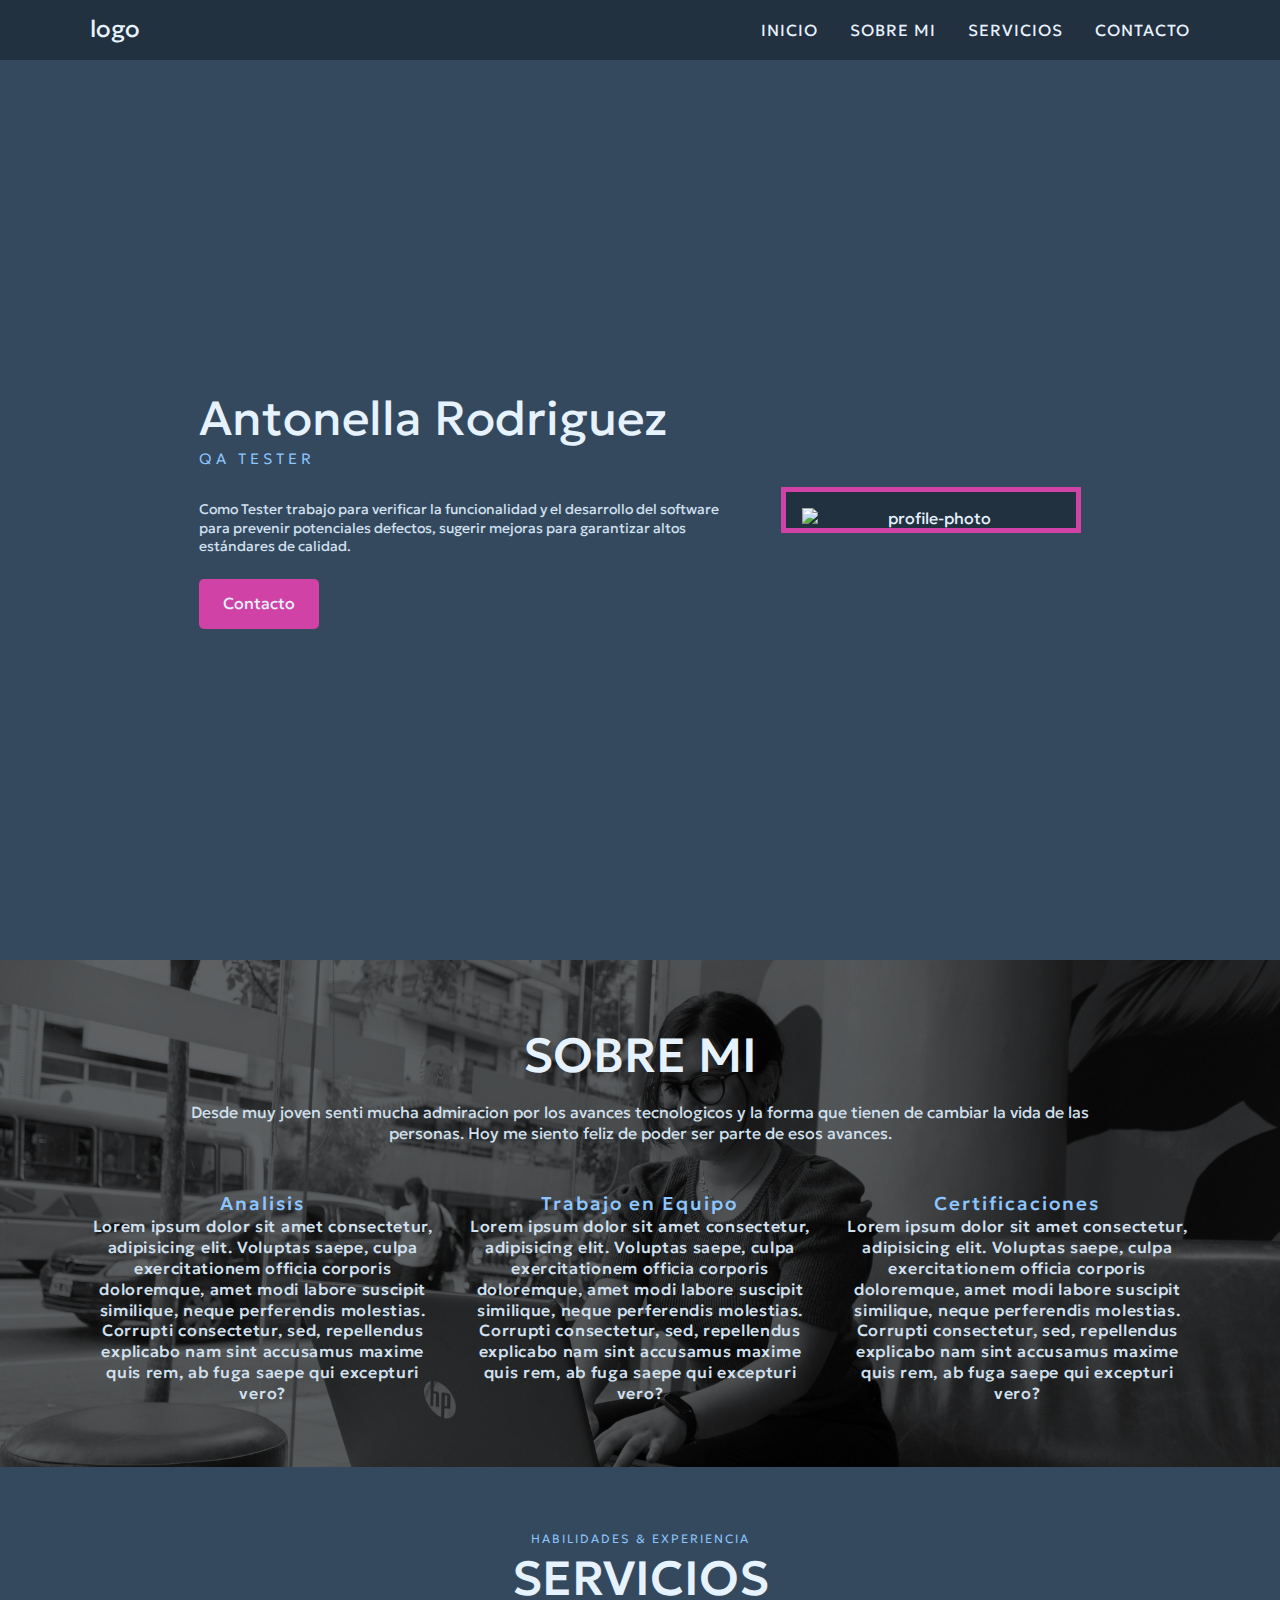
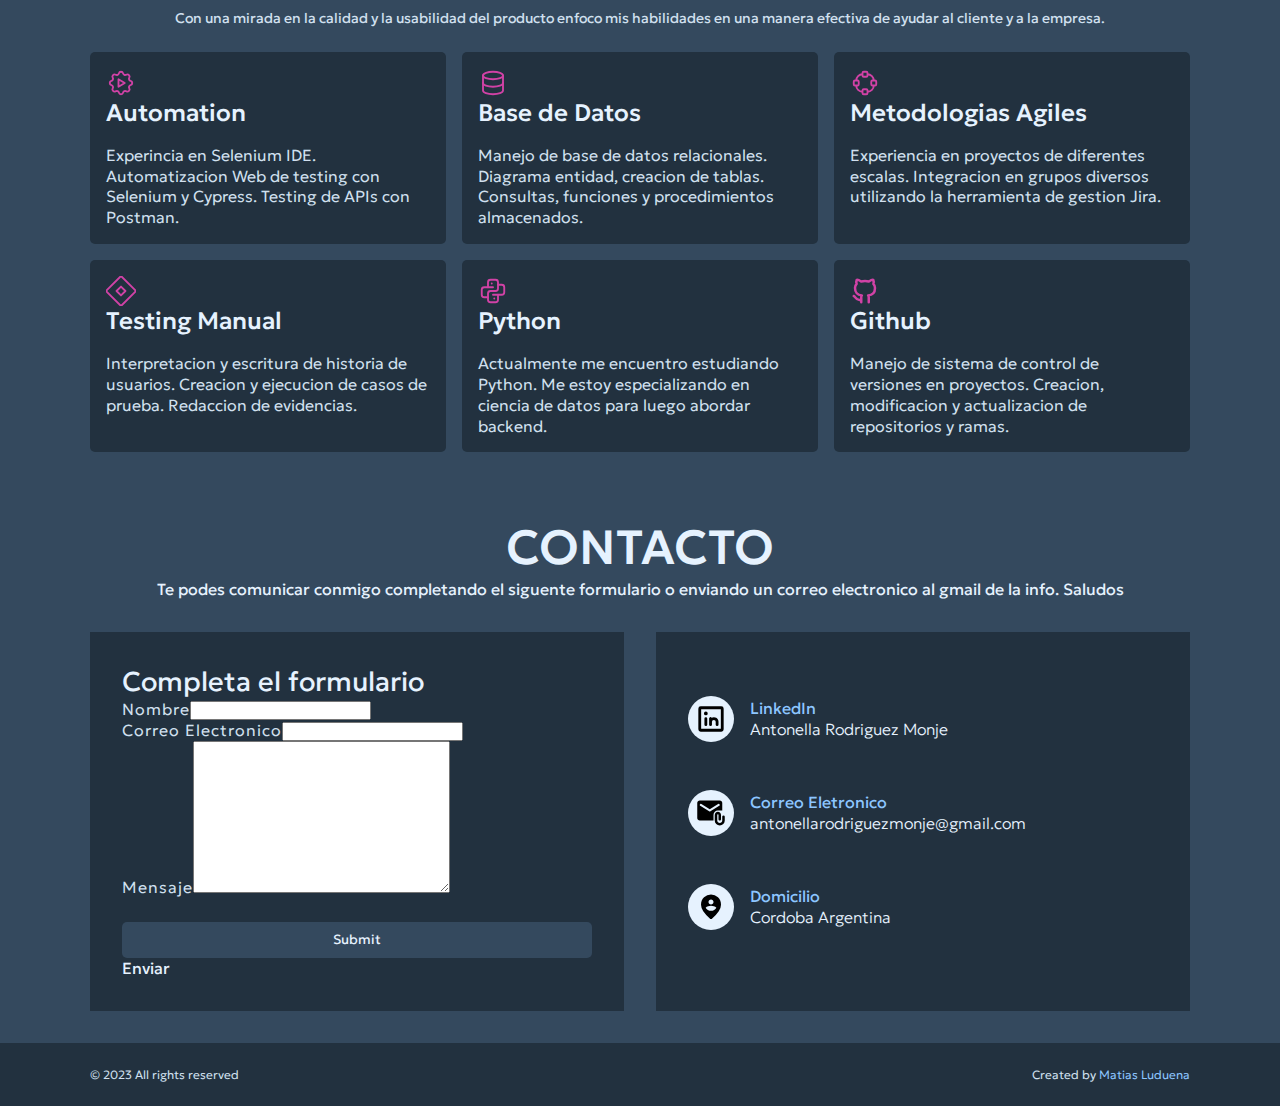
==== commit fa7fee13: "form input" ====
--- a/index.html
+++ b/index.html
@@ -162,7 +162,7 @@
                         
                     </div>
                     <div class="form-control">
-                        <a type="submit" class="btn">Enviar</a>
+                        <input type="submit" class="btn">Enviar</input>
                     </div>
             </form> 
             <div class="contact-info">
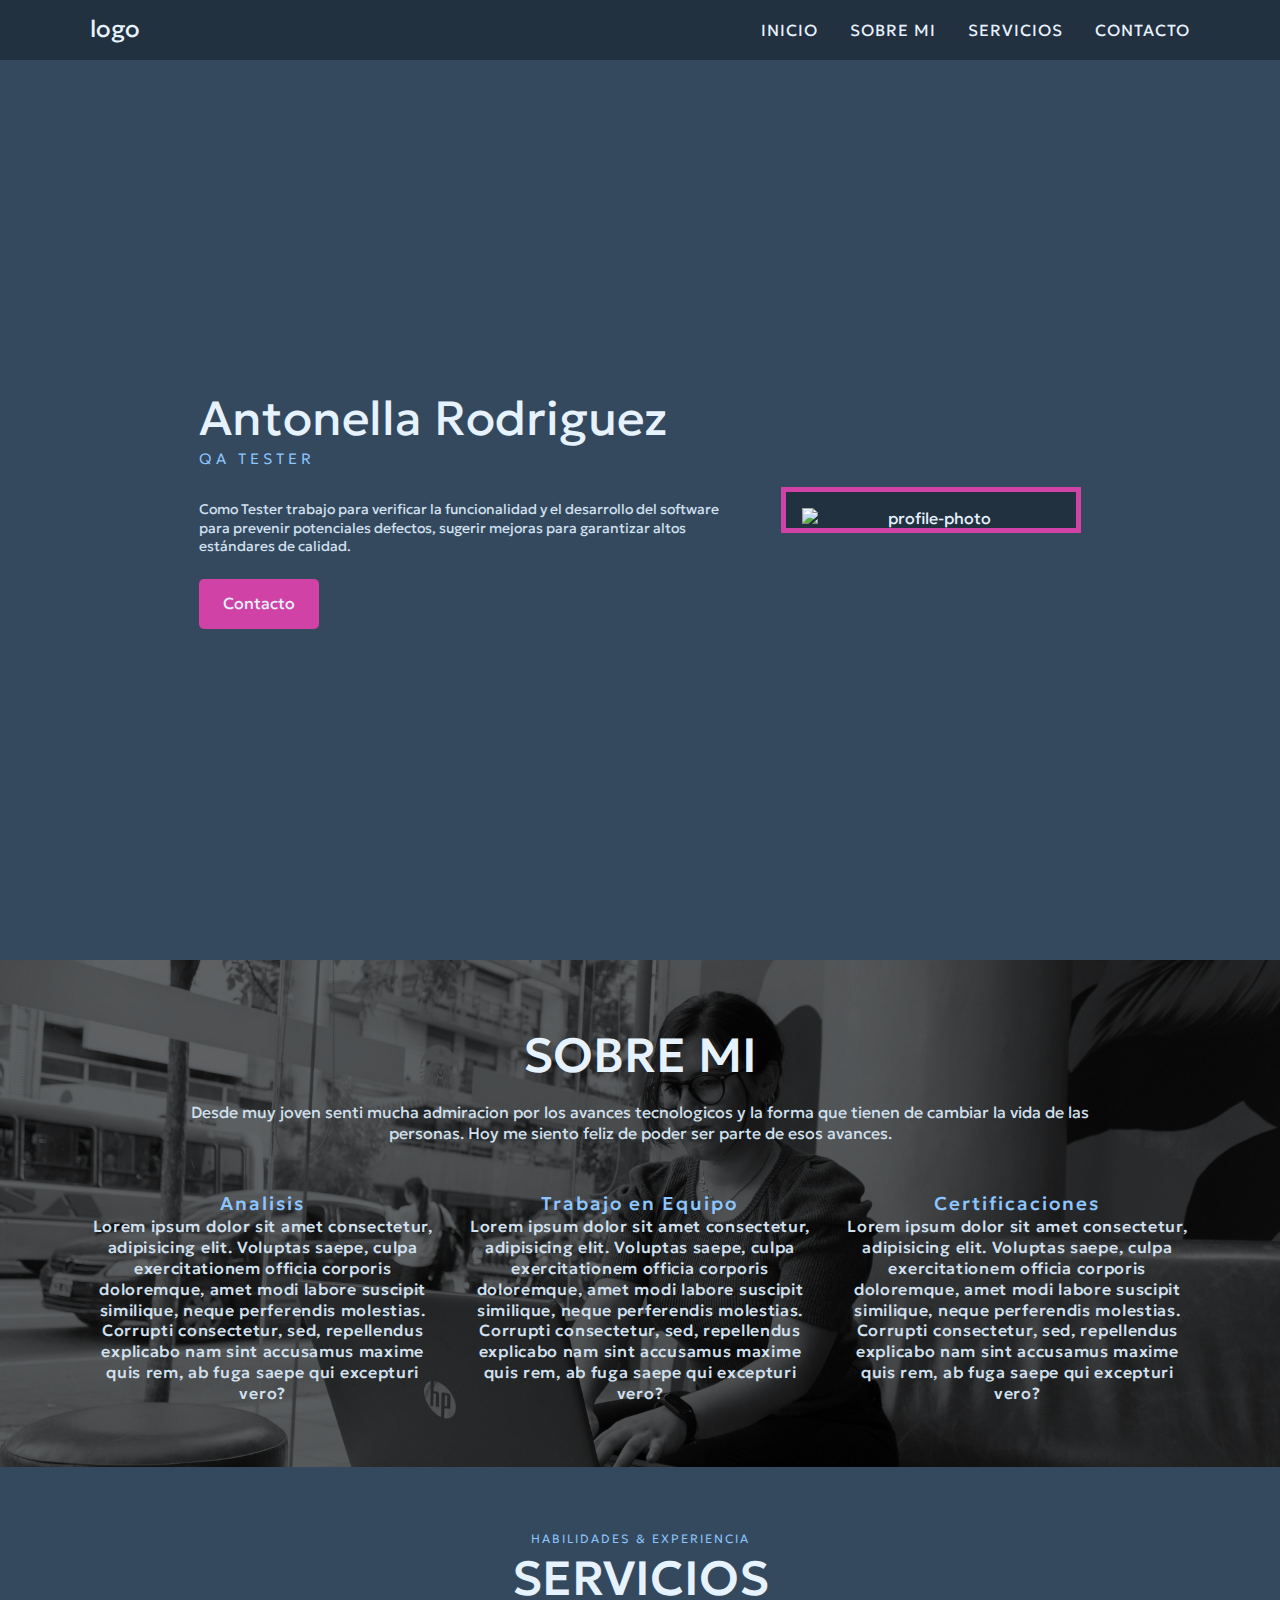
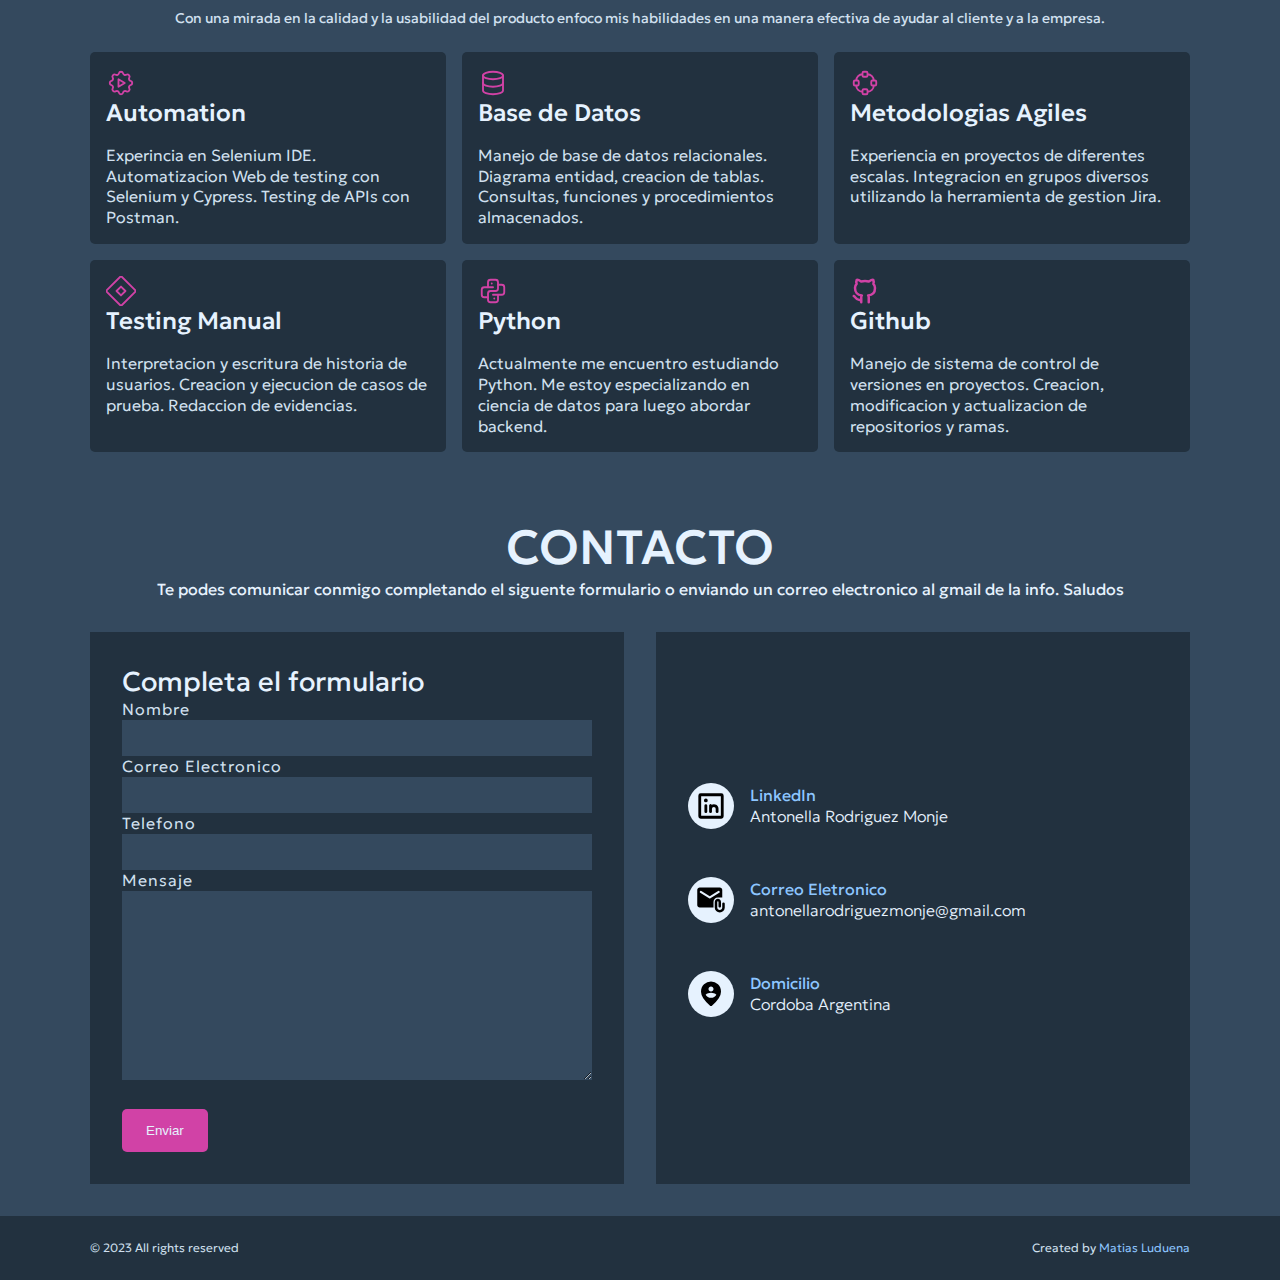
==== commit 46dd6f7c: "style form" ====
--- a/index.html
+++ b/index.html
@@ -146,23 +146,23 @@
             <form  name="contact" method="POST" data-netlify="true" class="contact-form">
                     <div class="form-title">Completa el formulario</div>
                     <div class="form-control">
-                        <label for="name" >Nombre<input type="text" name="name" class="form-input"></label>
-                        
-                    </div>
-                    <div class="form-control">
-                        <label for="email">Correo Electronico<input type="email" name="email" class="form-input"></label>
-                        
-                    </div>
-                    <!-- <div class="form-control">
+                        <label for="name" >Nombre</label>
+                        <input type="text" name="name" class="form-input">
+                    </div>
+                    <div class="form-control">
+                        <label for="email">Correo Electronico</label>
+                        <input type="email" name="email" class="form-input">
+                    </div>
+                    <div class="form-control">
                         <label for="phone">Telefono</label>
                         <input type="number" name="phone" class="form-input">
-                    </div> -->
-                    <div class="form-control">
-                        <label for="message">Mensaje<textarea name="message"  cols="30" rows="10"></textarea></label>
-                        
-                    </div>
-                    <div class="form-control">
-                        <input type="submit" class="btn">Enviar</input>
+                    </div>
+                    <div class="form-control">
+                        <label for="message">Mensaje</label>
+                        <textarea name="message"  cols="30" rows="10"></textarea>
+                    </div>
+                    <div class="form-control">
+                        <button type="submit" class="btn">Enviar</button>
                     </div>
             </form> 
             <div class="contact-info">
--- a/style.css
+++ b/style.css
@@ -207,6 +207,7 @@
     text-align: center;
     position: relative;
     z-index: 0;
+    border: none;
     overflow: hidden;
 }
 
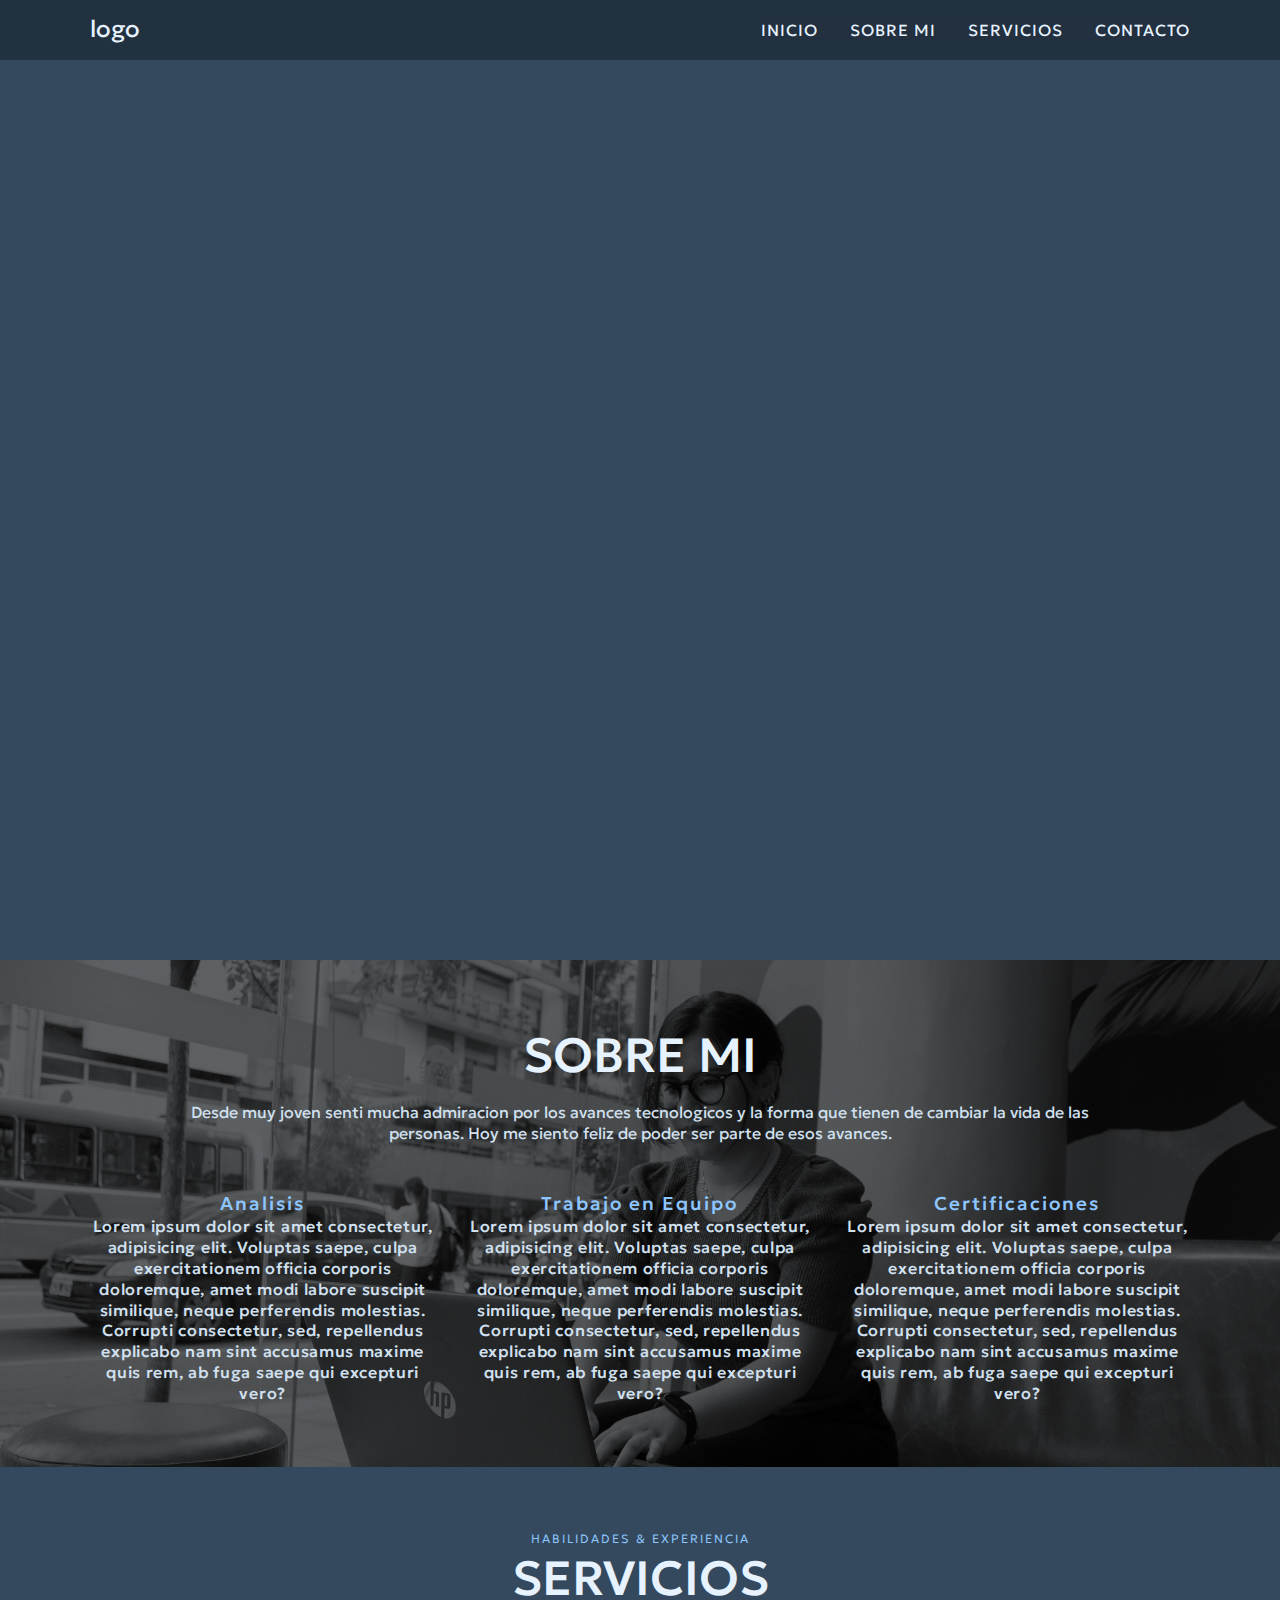
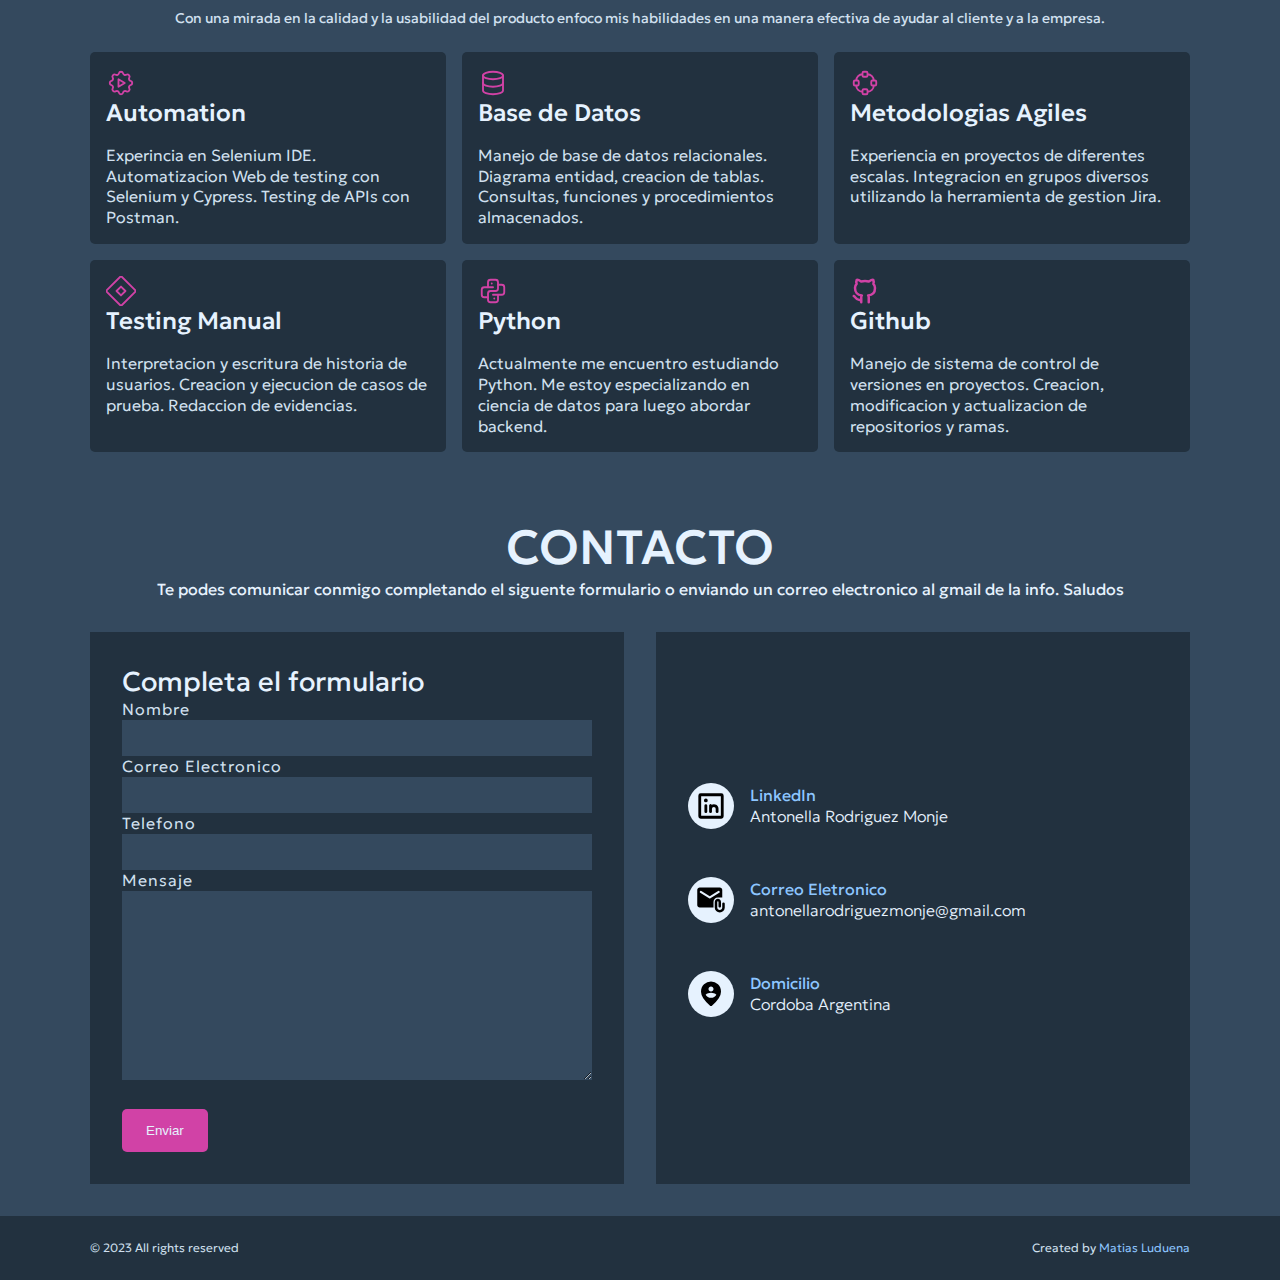
==== commit 248d5459: "add success page" ====
--- a/index.html
+++ b/index.html
@@ -143,7 +143,7 @@
             <p class="contact-p">Te podes comunicar conmigo completando el siguente formulario o enviando un correo electronico al gmail de la info. Saludos</p>
         
             <main class="grid-contact">
-            <form  name="contact" method="POST" data-netlify="true" class="contact-form">
+            <form action="success.html"  name="contact" method="POST" data-netlify="true" class="contact-form">
                     <div class="form-title">Completa el formulario</div>
                     <div class="form-control">
                         <label for="name" >Nombre</label>
--- a/style.css
+++ b/style.css
@@ -86,19 +86,20 @@
 }
 
 .items {
-    display: none;
+    display: flex;
     flex-direction: column;
     justify-content: center;
     gap: 2rem;
+    inset: 60px 0 30% 0;
     position: fixed;
     background: hsl(209, 30%, 19%, 0.9);
-    z-index: 10;
-    transition: .3s ease-in;
+    z-index: -1;
+    transform: translateY(-100%);
+    transition: transform 350ms ease-in;
 }
 
 .items.active {
-    display: flex;
-    inset: 60px 0 30% 0;
+    transform: translateY(0%);
 }
 
 .items li  > a {
@@ -107,6 +108,7 @@
     font-size: 16px;
     transition: color 200ms ease-in;
     text-transform: uppercase;
+    
 }
 
 .items li  > a:hover,
@@ -120,6 +122,7 @@
     background: transparent;
     border: 2px solid var(--btn-clr);
     border-radius: 3px;
+    cursor: pointer;
 }
 
 .btn-toggle .line {
@@ -163,6 +166,15 @@
     color: var(--first-clr);
     padding-top: 3rem;
     display: flex;
+    opacity: 0;
+    transition: opacity ;
+    animation: ani1 3s forwards;
+}
+
+@keyframes ani1 {
+   to {
+    opacity: 1;
+   }
 }
 
 .grid-home {
@@ -486,6 +498,9 @@
 
 @media(min-width: 800px){
 
+    #nav {
+        align-items: center;
+    }
     .title {
         font-size: 3rem;
     }
@@ -497,9 +512,9 @@
 
     .items {
         position: static;
-        display: flex;
         flex-direction: row;
         gap: 2rem;
+        transform: translateY(0);
     }
     
     /* services */
